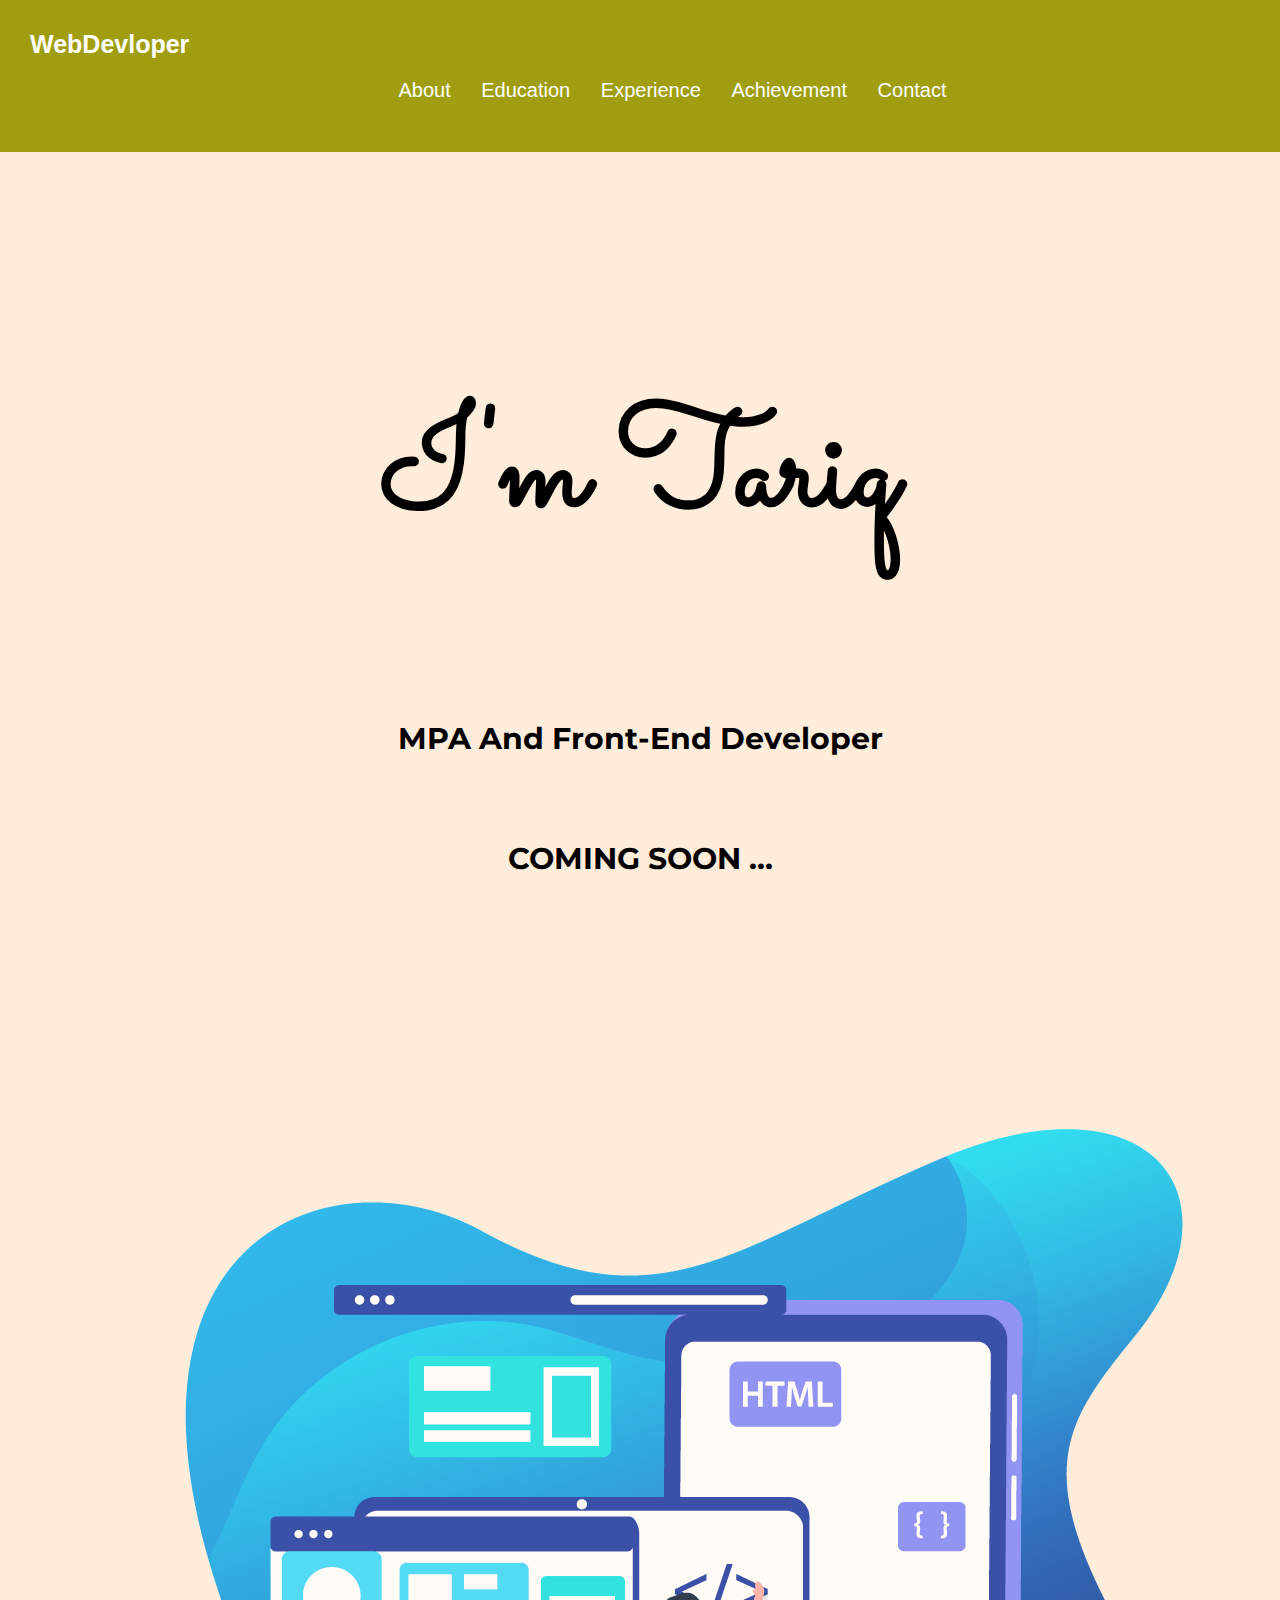
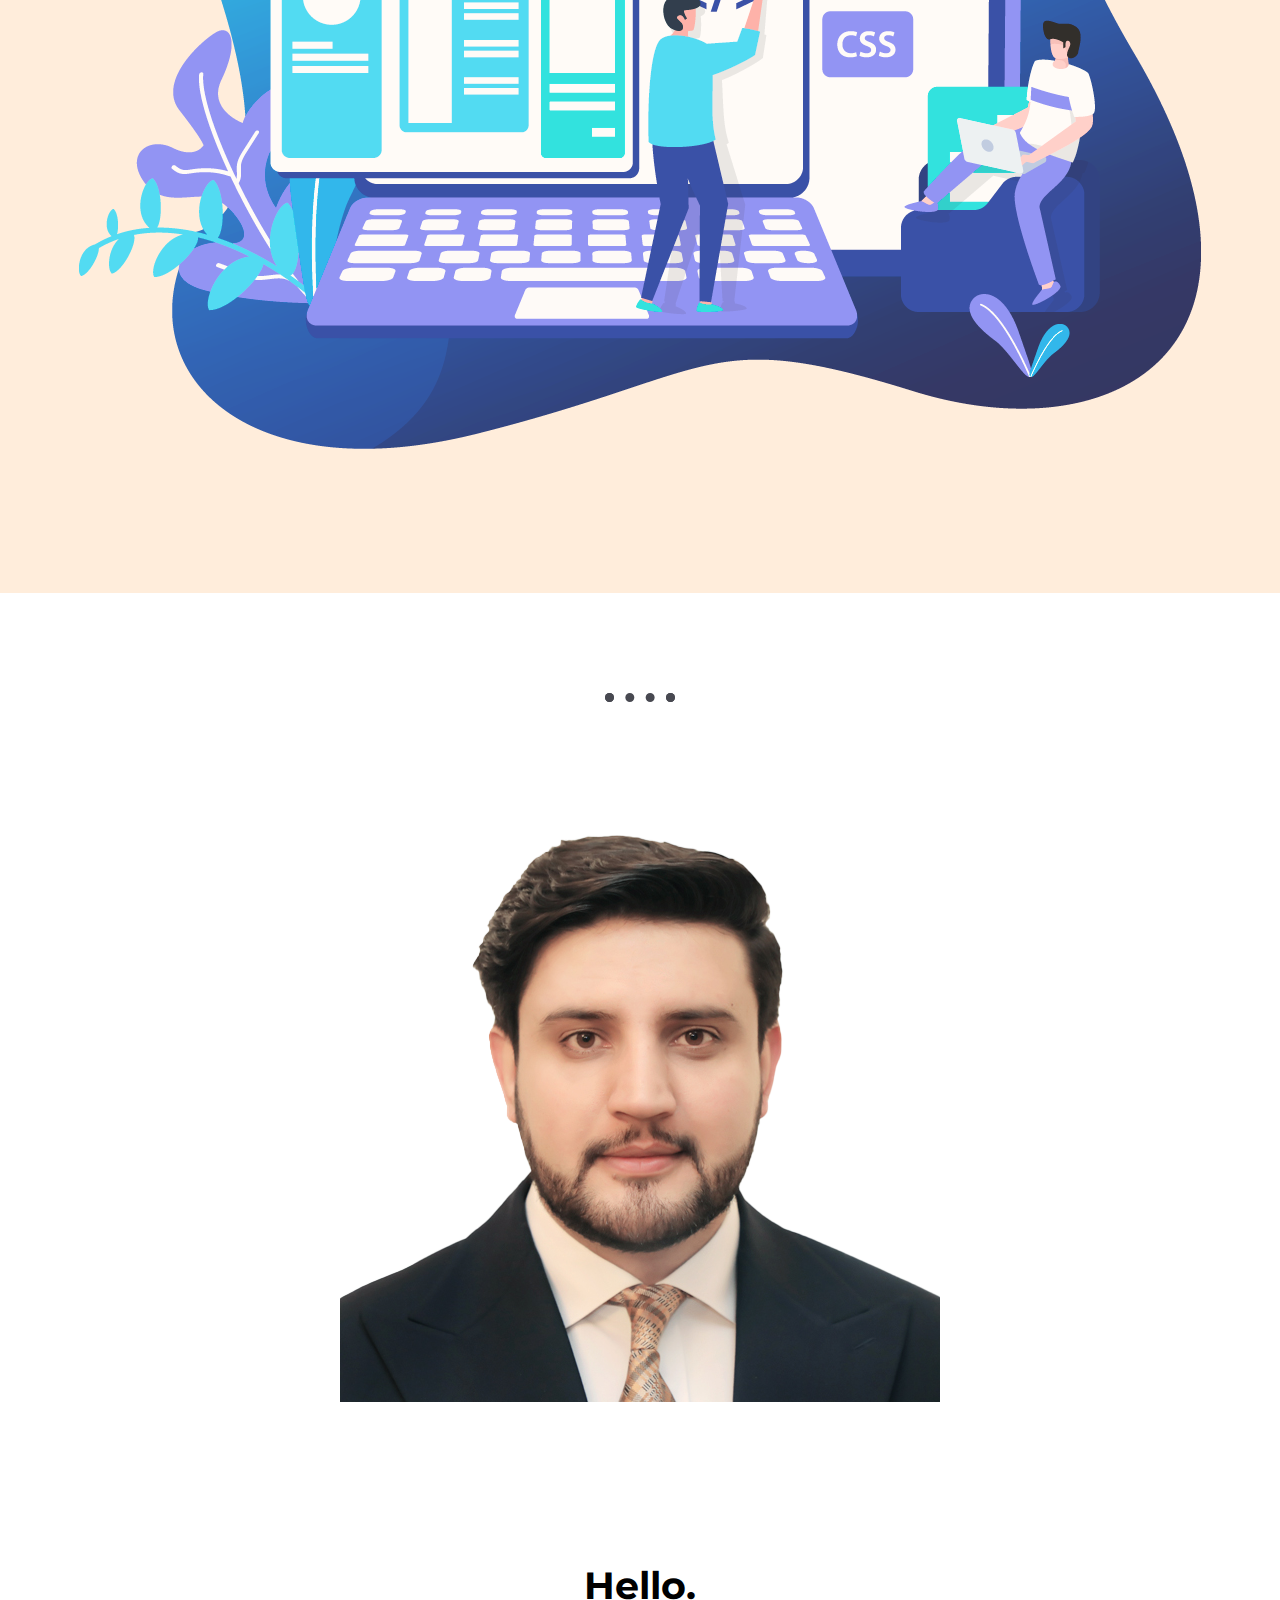
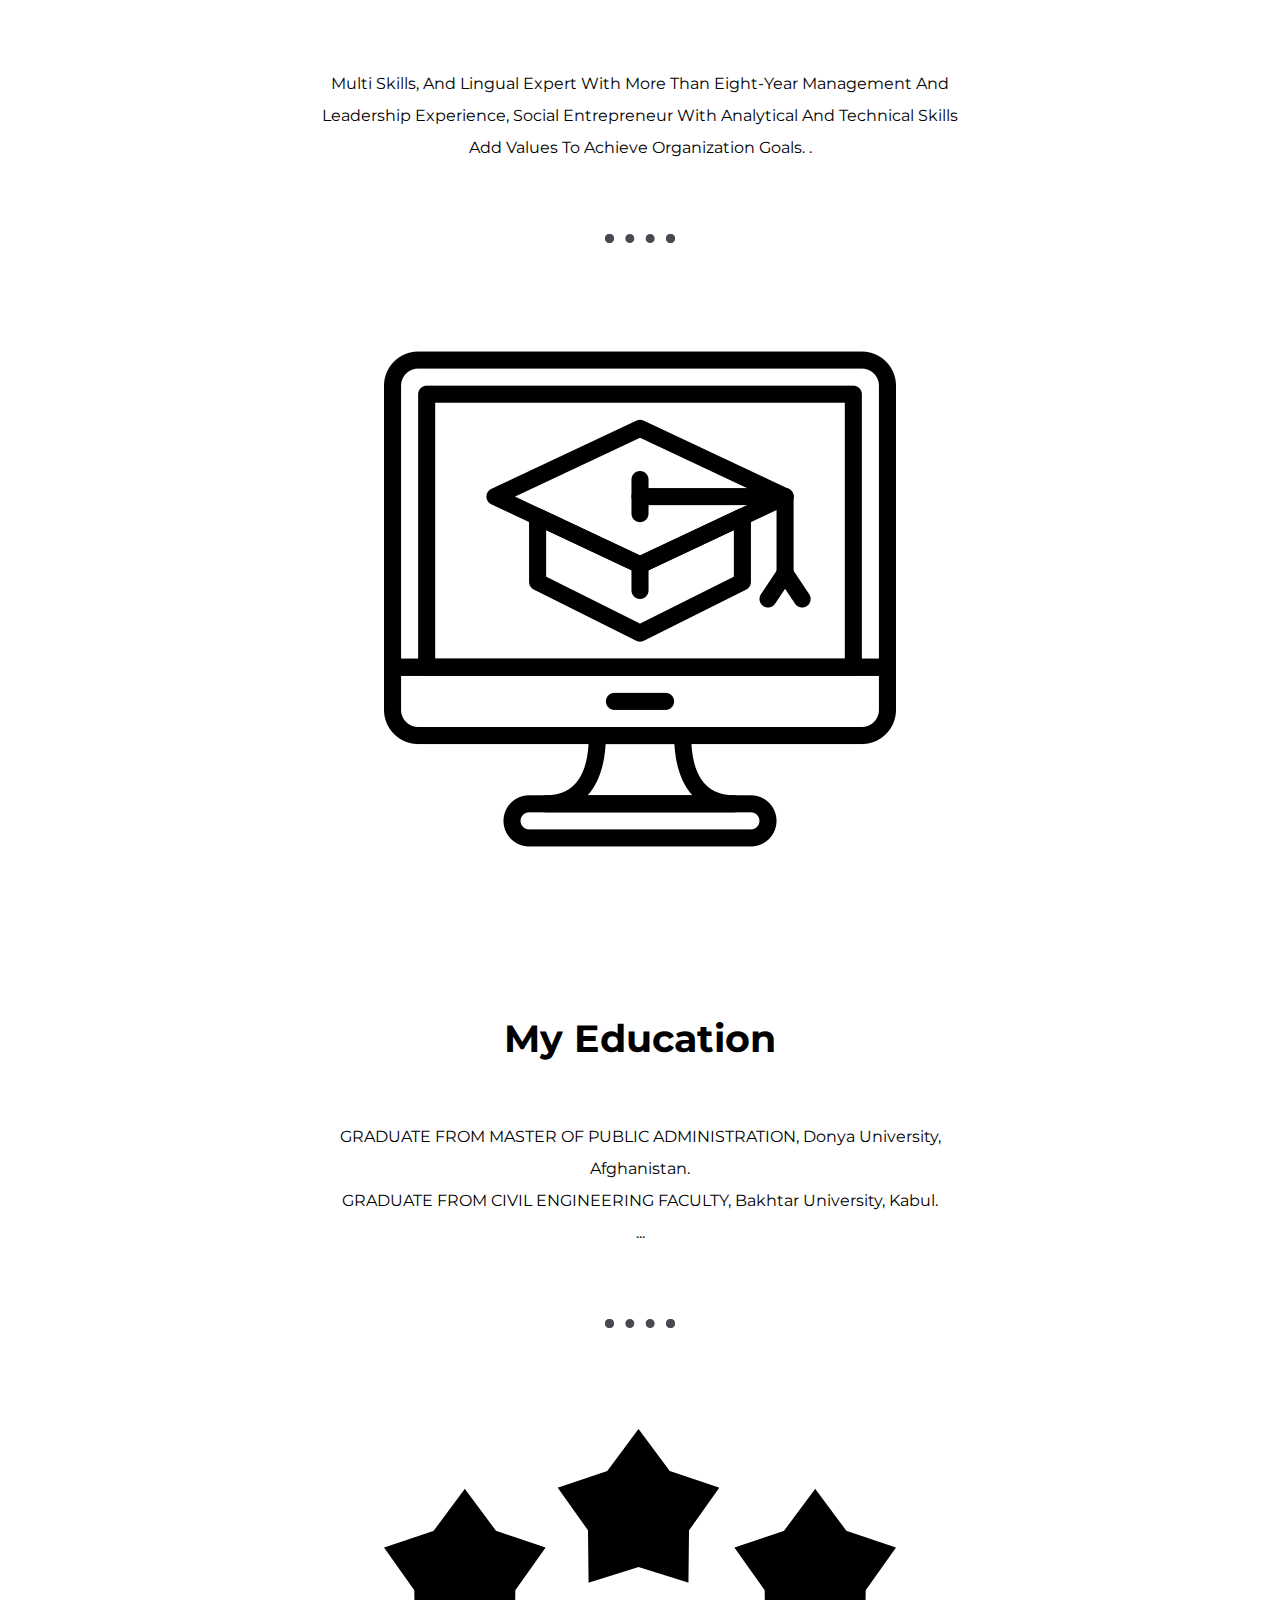
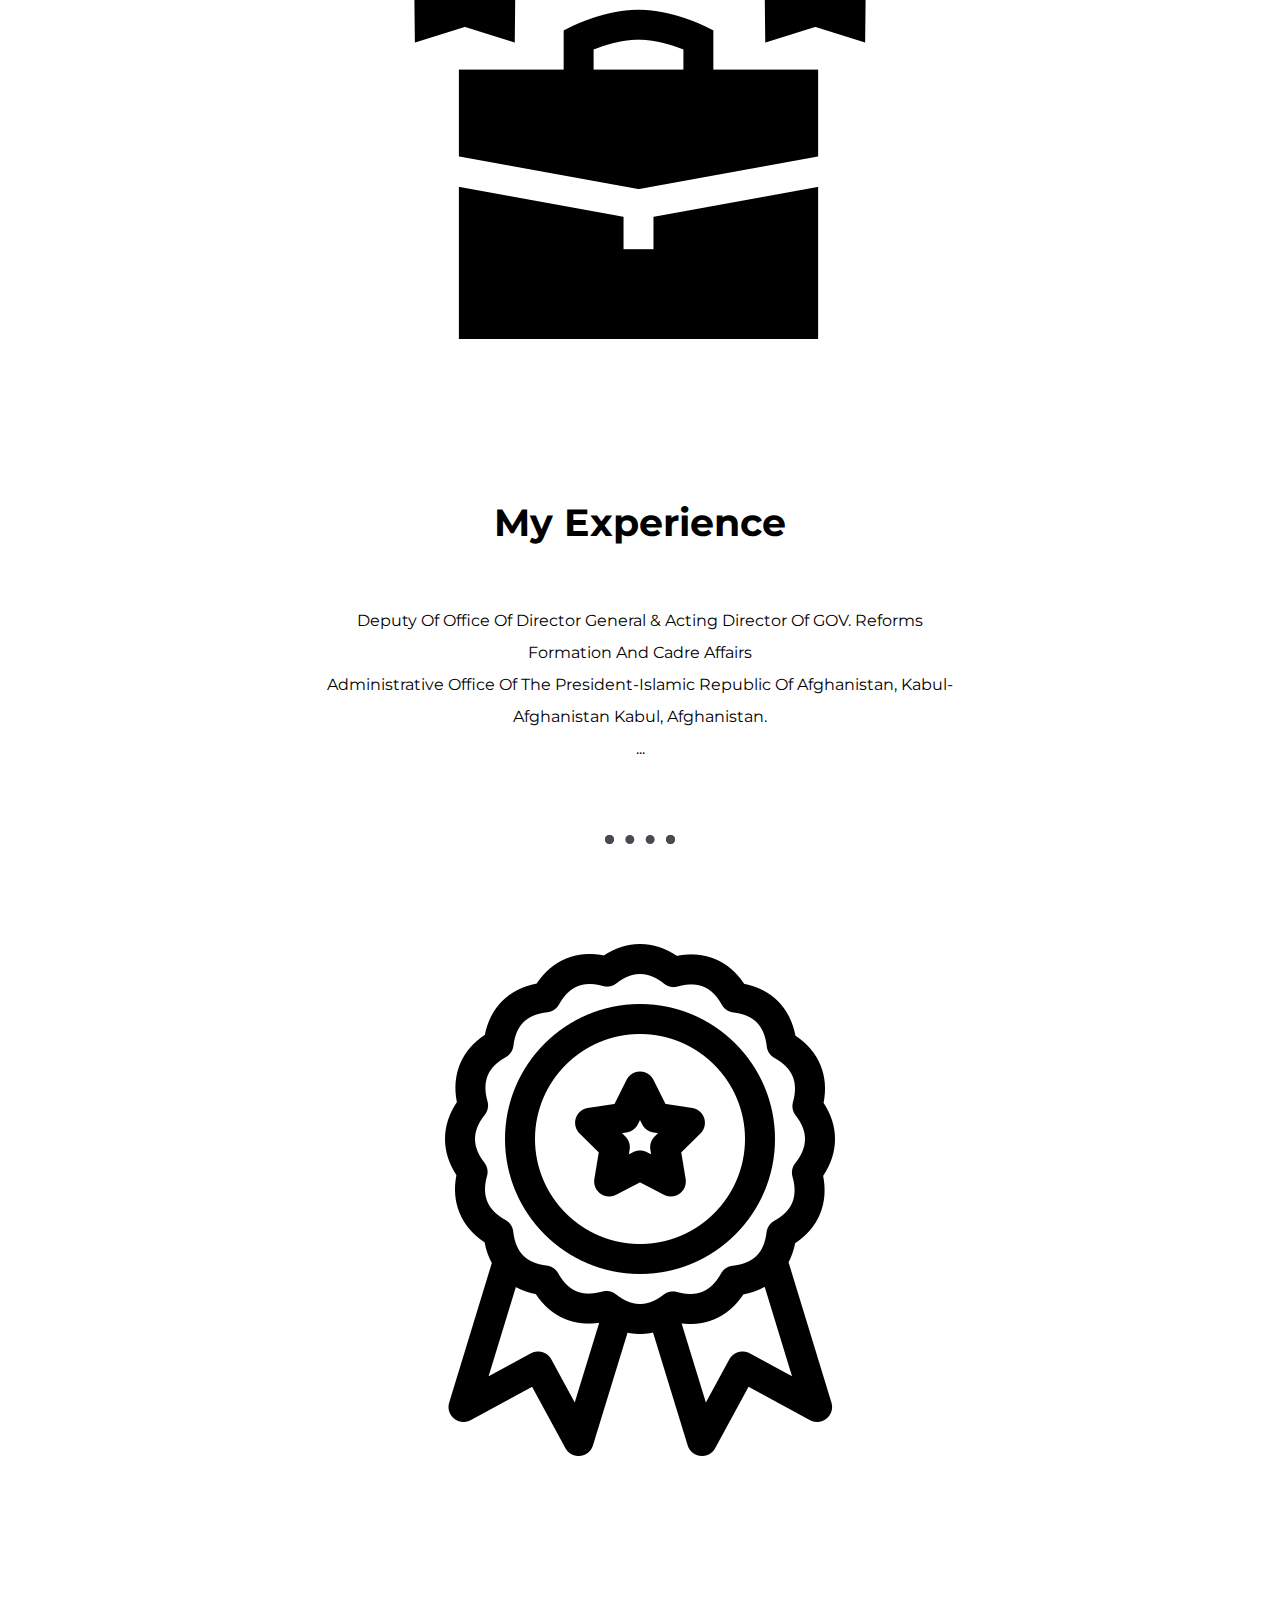
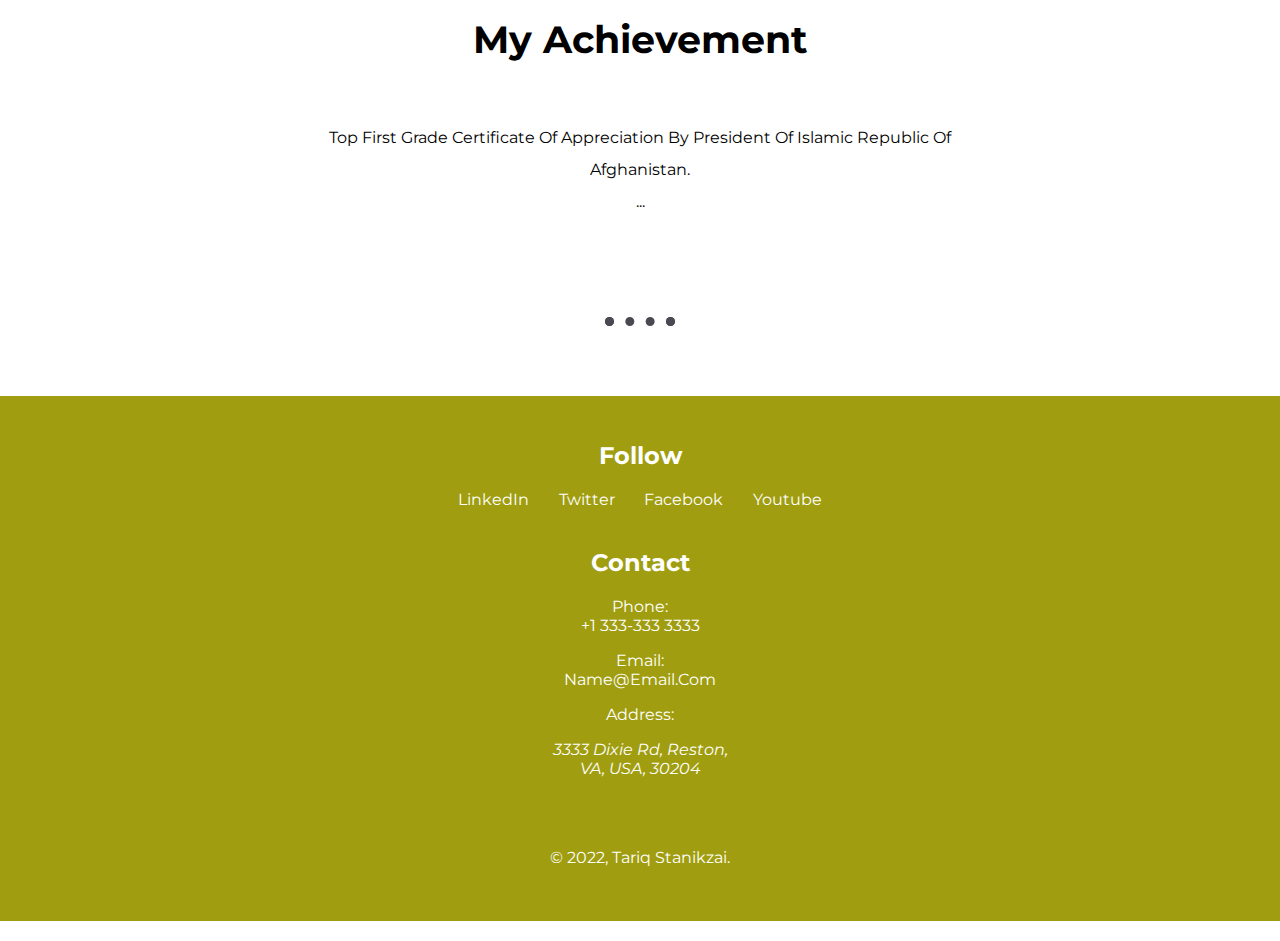
==== index.html @ 0a29bb56 "Add files via upload" ====
<!DOCTYPE html>
<html lang="en-us">
  <head>
    <meta charset="UTF-8" />
    <title>Tariq Stanikzai</title>

    <link rel="icon" href="./assets/images/favicon.ico" />
    <link rel="preconnect" href="https://fonts.googleapis.com" />
    <link rel="preconnect" href="https://fonts.gstatic.com" crossorigin />

    <link
      href="https://fonts.googleapis.com/css2?family=Merriweather&family=Montserrat&family=Sacramento&display=swap"
      rel="stylesheet"
    />
    <link rel="stylesheet" href="./assets/css/style.css" />
  </head>

  <body>
    <section class="section-header">
      <div class="header">
       <div><h1>Web<span class="Devlop">Devlop</span>er</h1></div> 
       <div> 
        <ul>
          <li>
            <a href="#about">About</a>
          </li>
          <li>
            <a href="#education">Education</a>
          </li>
          <li>
            <a href="#expereince">Experience</a>
          </li>
          <li>
            <a href="#achievment">Achievement</a>
          </li>
          <li>
            <a href="#contact">Contact </a>
          </li>
        </ul>
      </div> 
    </div>
    </section>

    <!-- ----------------------Section 1,h1.p1,i1----------------->

    <section class="section1">
      <div class="h1">
        <h1>I'm Tariq</h1>
      </div>
      <div class="p1">
        <h2>
          MPA and Front-End Developer <br />
          <br />
          COMING SOON ...
        </h2>
      </div>
      <div class="i1">
        <img src="./assets/images/tech1.png" alt="tech.png" />
      </div>
    </section>
    <hr />

    <!-- ----------------------Section about 2,h2.p2,i2----------------->

    <section class="section2" id="about">
      <div class="i2">
        <img src="./assets/images/me.png" alt="Tariq pic" />
      </div>
      <div class="h2">
        <h2>Hello.</h2>
      </div>
      <div class="p2"> 
        <p>
          Multi skills, and lingual expert with more than eight-year management
          and leadership experience, Social entrepreneur with analytical and
          technical skills add values to achieve organization goals. .
        </p>
      </div>
    </section>
    <hr />

    <!-- ----------------------Section 3,h3.p3,i3----------------->

    <section class="section3" id="education">
      <div class="i3">
        <img
          class=""
          src="./assets/images/Education.png"
          alt="Education Icon"
        />
      </div>
      <div class="h3">
        <h2>My Education</h2>
      </div>
      <div class="p3">
        <p>
          GRADUATE FROM MASTER OF PUBLIC ADMINISTRATION, Donya University,
          Afghanistan. <br />
          GRADUATE FROM CIVIL ENGINEERING FACULTY, Bakhtar University, Kabul.
          <br />
          ...
        </p>
      </div>
    </section>
    <hr />

    <!-- ----------------------Section 4,h4.p4,i4----------------->

    <section class="section4" id="expereince">
      <div class="i4">
        <img class="" src="./assets/images/Expereince.png" alt="work Icon" />
      </div>
      <div class="h4">
        <h2>My Experience</h2>
      </div>
      <div class="p4">
        <p>
          Deputy of Office of Director General & Acting Director of GOV. Reforms
          Formation and Cadre Affairs <br />
          Administrative Office of the President-Islamic Republic of
          Afghanistan, Kabul-Afghanistan Kabul, Afghanistan. <br />
          ...
        </p>
      </div>
    </section>
    <hr />

    <!-- ----------------------Section 5,h5.p5,i5----------------->

    <section class="section5" id="achievment">
      <div class="i5">
        <img class="" src="./assets/images/Achievment.png" alt="work Icon" />
      </div>
      <div class="h5">
        <h2>My Achievement</h2>
      </div>
      <div class="p5">
        <p>
          Top First Grade Certificate of Appreciation By President of Islamic
          Republic of Afghanistan. <br />
          ...
        </p>
      </div>
    </section>
    

    <!-- ----------------------Section 6,h6.p6,i6----------------->

    <section class="section6">
      <div class="h6">
        <div class="p6"></div>
      </div>
    </section>
    <hr />


    <!-- ----------------------Section Footer----------------->

    <section class="section-footer" id="contact">
      <div class="footer">
        <div><h2>Follow</h2></div>
        <a class="footer-link" href="https://www.linkedin.com/">LinkedIn</a>
        <a class="footer-link" href="https://twitter.com/">Twitter</a>
        <a class="footer-link" href="https://www.facebook.com/">Facebook</a>
        <a class="footer-link" href="https://youtube.com/">Youtube</a>
        <br> <br>
        <div><h2>Contact</h2></div>
        <p>Phone: <br> +1 333-333 3333</p>
        <p>Email: <br> name@email.com <a href="mailo:name@email.com"></a></p>
      
        <p>Address: <address>3333 Dixie Rd, Reston, <br> VA, USA, 30204</address></p>
        <br />
        <br />
        <p>&copy; 2022, Tariq Stanikzai.</p>
      </div>
    </section>
  </body>
</html>
---- assets/css/style.css ----
html, body {
    width: 100%;
}

/*-- ----------------------Body Style-----------------*/

html, body {
    background-color: rgb(255, 255, 255);
    margin: 0;
    text-align: center;
    text-transform: capitalize;
    width: 100%;

}



/*-- ----------------------All Heading Style-----------------*/

.section1 {
    background-color: #FFEDDB;
    height: 100%;
}



/*-- ----------------------All Heading Style-----------------*/

.h2, .h3, .h4, .h5, .h6 .footer {
    font-family: 'Montserrat', sans-serif;
    font-variant-ligatures: additional-ligatures;
    text-align: center;
    font-size: 25px;
    width: 50%;
    margin: 0 auto 0 auto;
    padding-top: 2%;
    text-size-adjust: 20; 
}


/*-- ----------------------All P Style-----------------*/

.p1, .p2, .p3, .p4, .p5, .p6 {
    line-height: 2;
    font-family: 'Montserrat', sans-serif; 
    font-size: 20px;
    width: 50%;
    margin: 0 auto 0 auto;
    padding-top: 1%;
    text-size-adjust: 20;
}


/*-- ----------------------All images Style-----------------*/

.i2, .i3, .i4, .i5, .i6 {
    margin: 100px auto 100px auto;
    
    size: 100px 100px;
    display: block;
    width: auto;
    
}

/*-- ----------------------All line Style-----------------*/

hr {
    border: dotted #484951 9px;
    border-bottom: none;
    width: 4%;
    margin: 70px auto;
}



/*-- ----------------------Section 1,h1.p1,i1 Style-----------------*/


.h1 {
    
    font-family: 'Sacramento', cursive;
    font-size: 70px;
    width: 100%;
    margin: 0 auto 0 auto;
    padding-top: 10%;
}

.i1 {
    margin: 100px auto 100px auto;
    opacity: 0.8;
    display: block;
    width: auto;
}

.i1 > img {
    max-width: 100%;
}





/*-- ----------------------Section header Style-----------------*/

    


.header {
    
    padding: 30px;
    font-family: 'Trebuchet MS', 'Lucida Sans Unicode', 'Lucida Grande', 'Lucida Sans', Arial, sans-serif;
    background-color: #a09e10;
    color: #ffffff;
}
.header h1 {
    
    font-size: 25px; text-align: left;
    margin: 0%;
}
 

.header div {
   
    font-family: 'Gill Sans', 'Gill Sans MT', Calibri, 'Trebuchet MS', sans-serif;
    font-size: 20px;
    background-color: #a09e10;
    
}


.header div ul li {
    display: inline-block; size-adjust: auto;
    margin-left: 25px;
}

a {
    color: #ffffff;
    text-decoration: none;
}

p {
    font-size: 16px;
}


/*-- ----------------------Button Style-----------------*/

.btn {
    -webkit-border-radius: 28;
    -moz-border-radius: 28;
    border-radius: 28px;
    -webkit-box-shadow: 0px 1px 3px #a384a3;
    -moz-box-shadow: 0px 1px 3px #a384a3;
    box-shadow: 0px 1px 3px #a384a3;
    font-family: 'Montserrat', sans-serif;
    color: #ffffff;
    font-size: 20px;
    background: #a8a848;
    padding: 3px 18px 8px 20px;
    text-decoration: none;
  }
  
  .btn:hover {
    background: #3cb0fd;
    text-decoration: none;
  }


  
/*-- ----------------------Section Footer-----------------*/

.footer {
    margin: 10px 0px 20px 0px;
    background-color: #a09e10;
    color: #ffffff;
    padding: 2% 0% 3% 0%;  
    
    font-family: 'Montserrat', sans-serif; 
    
   
}

.footer-link {
    margin: 100% auto;
    padding: 1%;
}
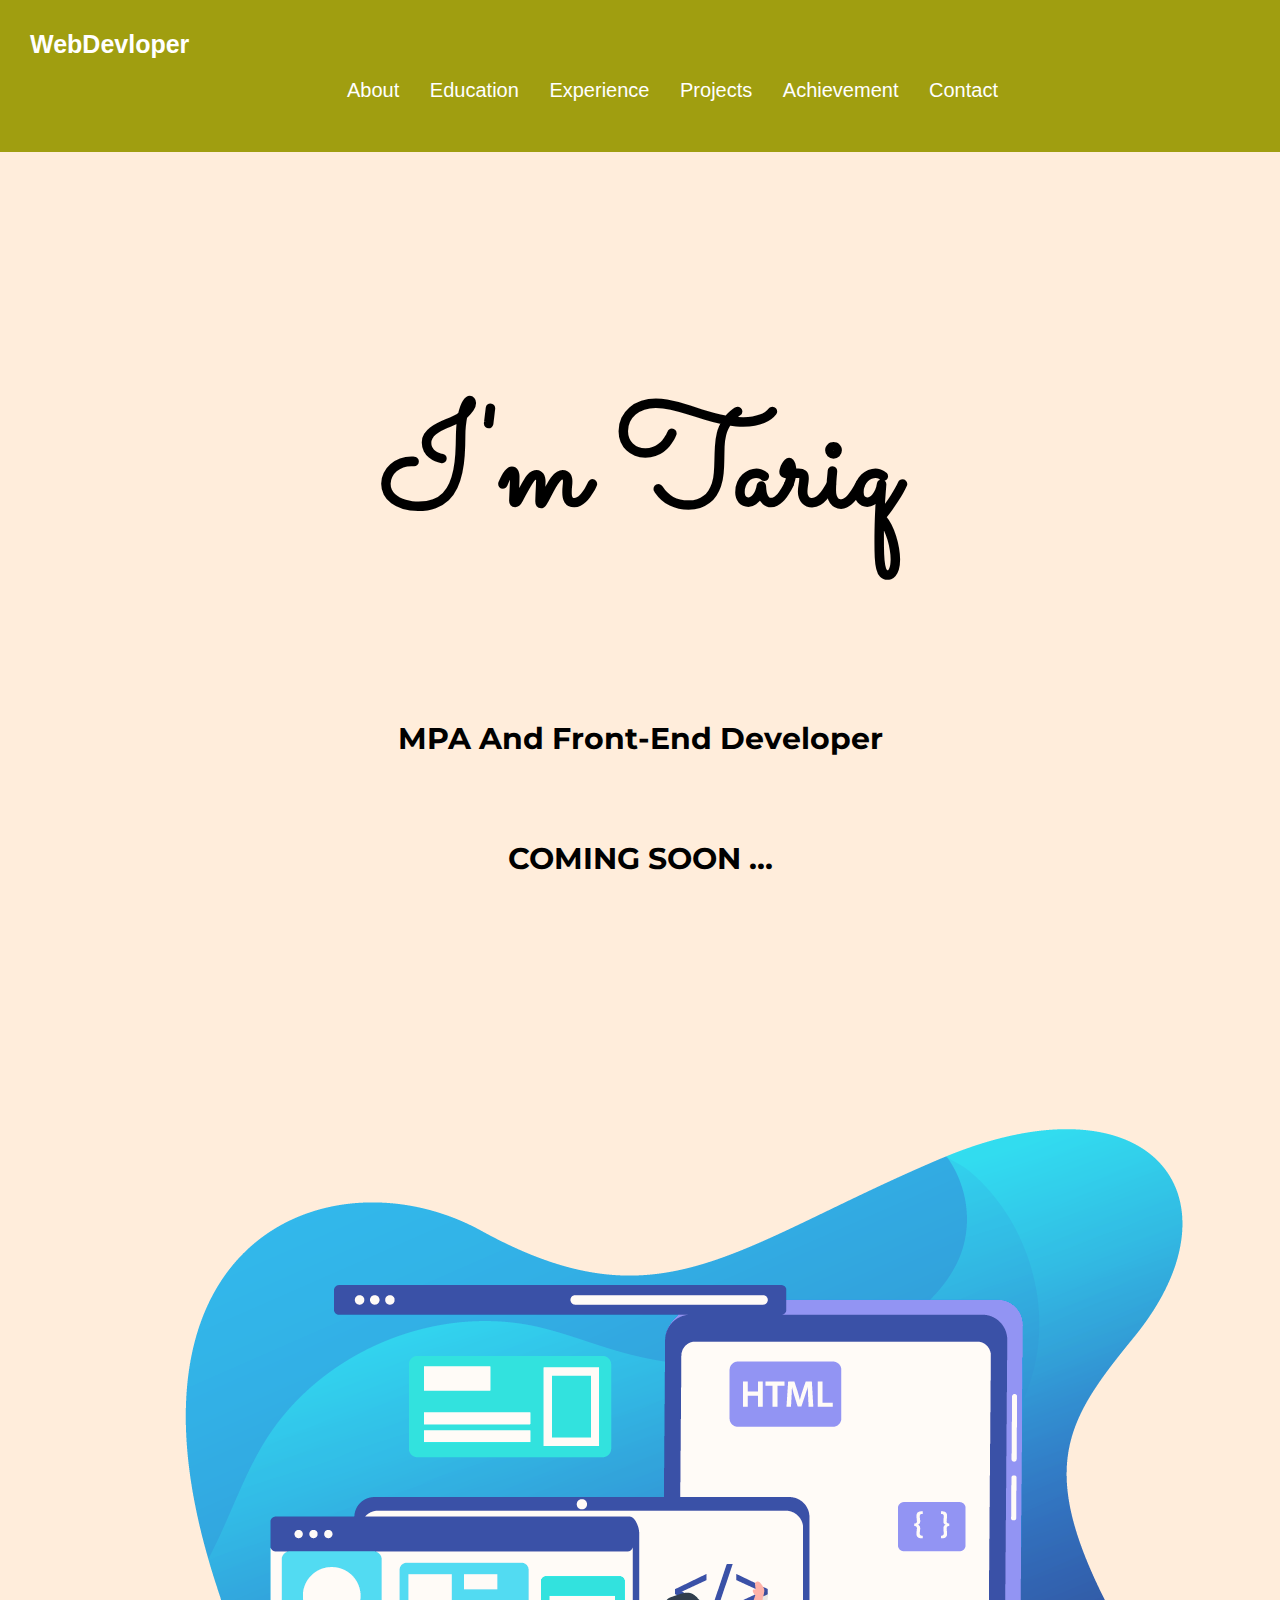
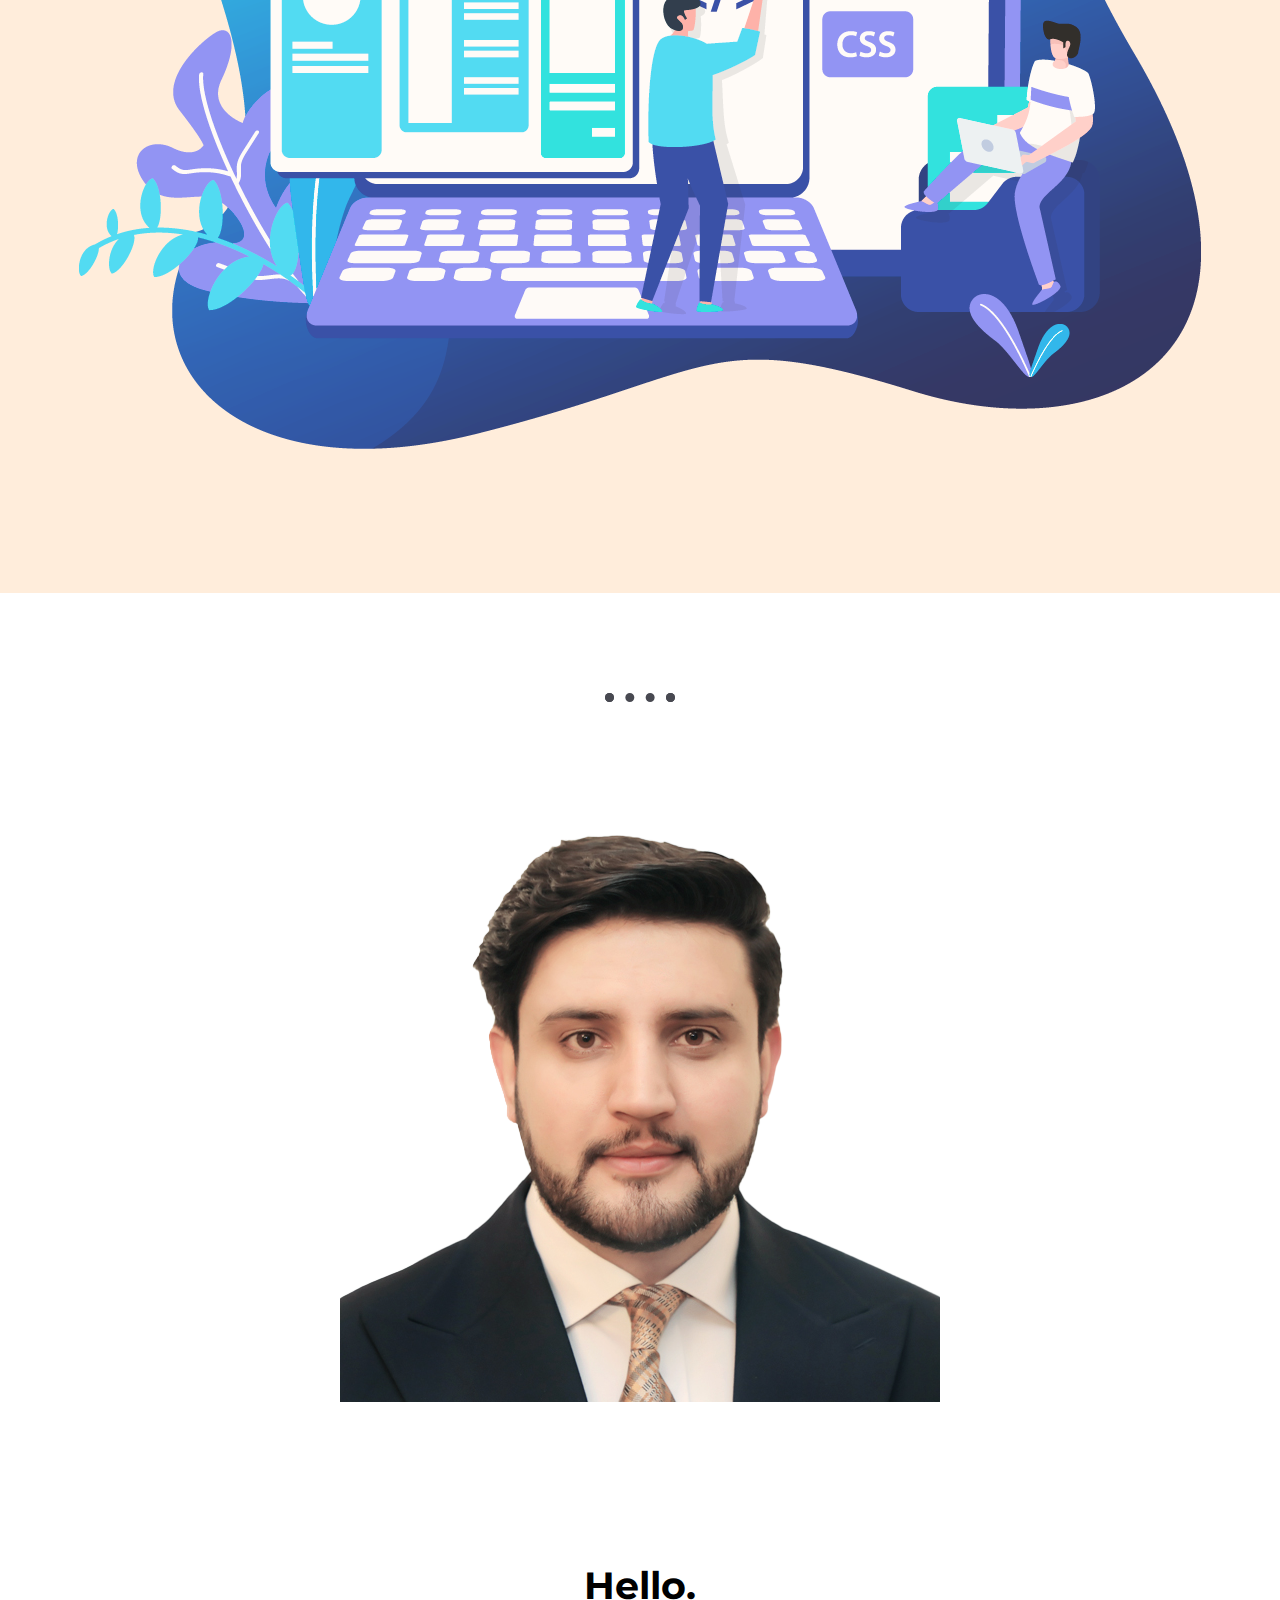
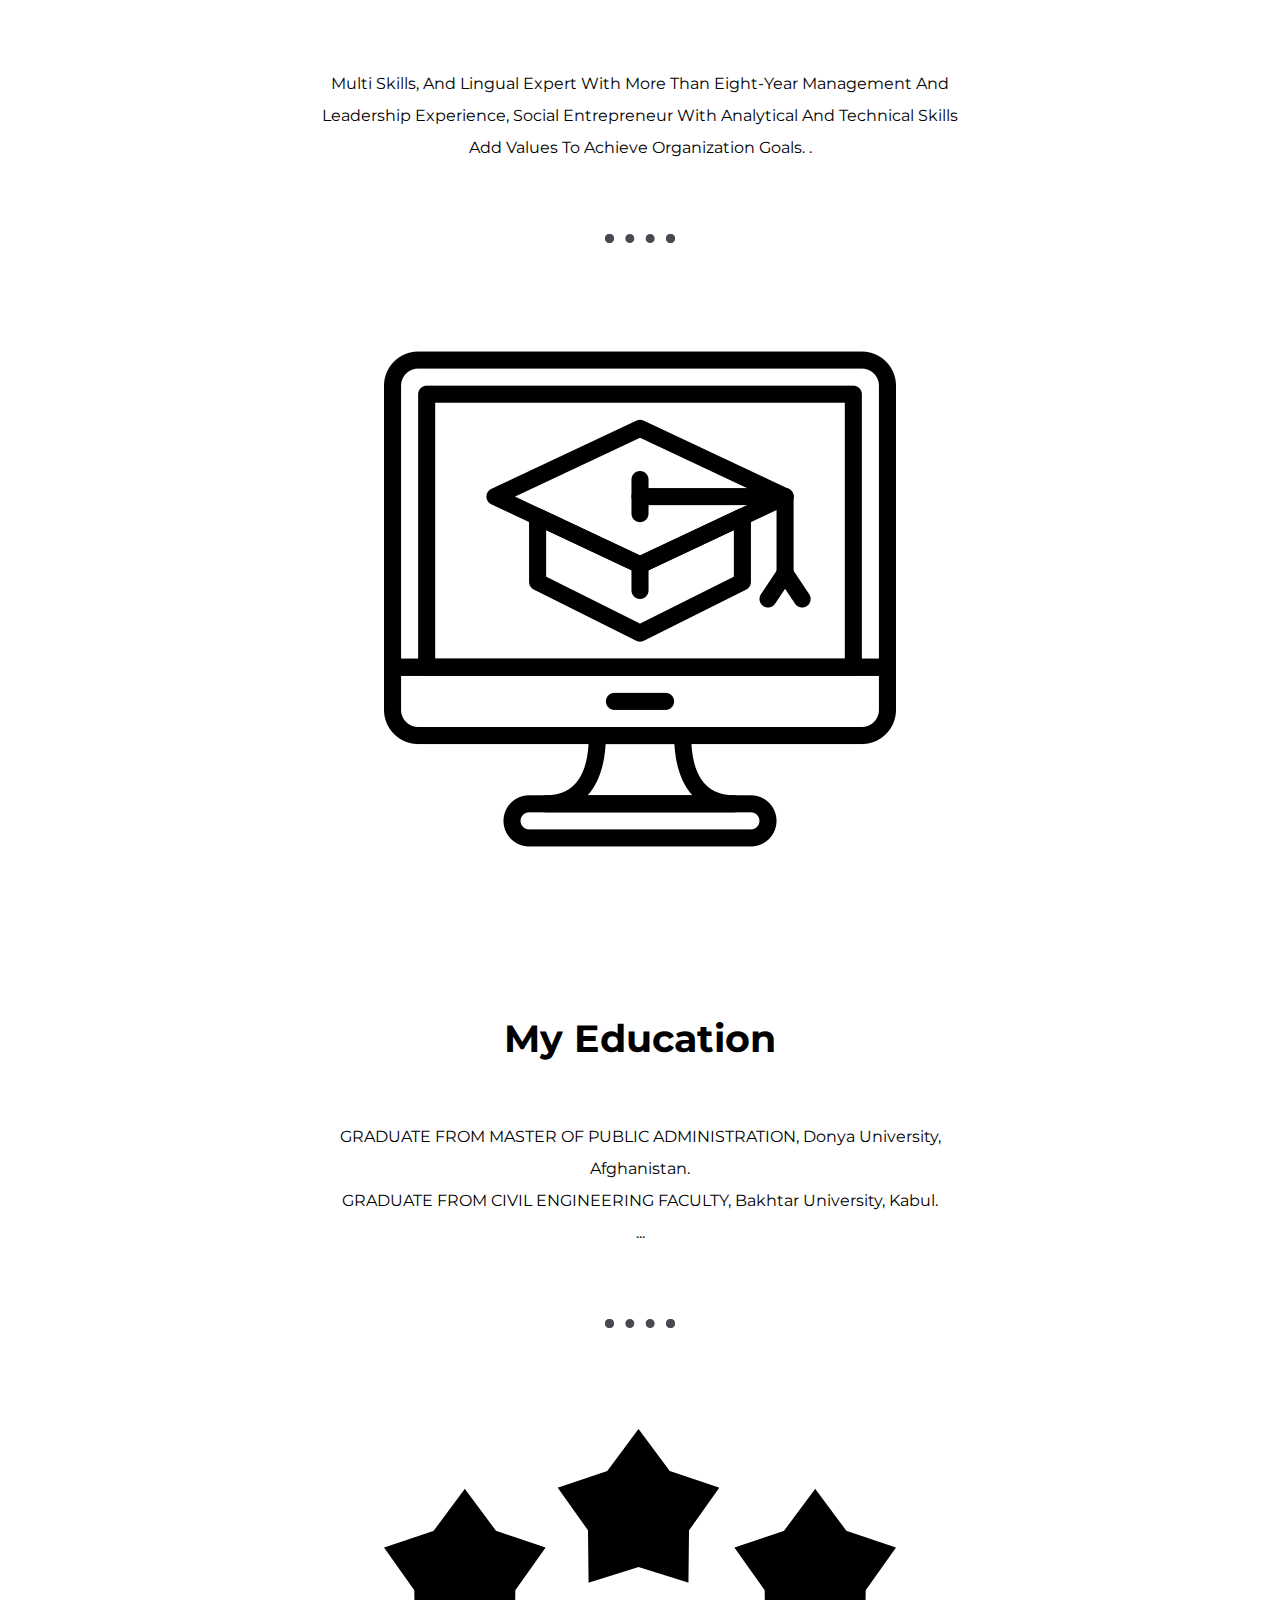
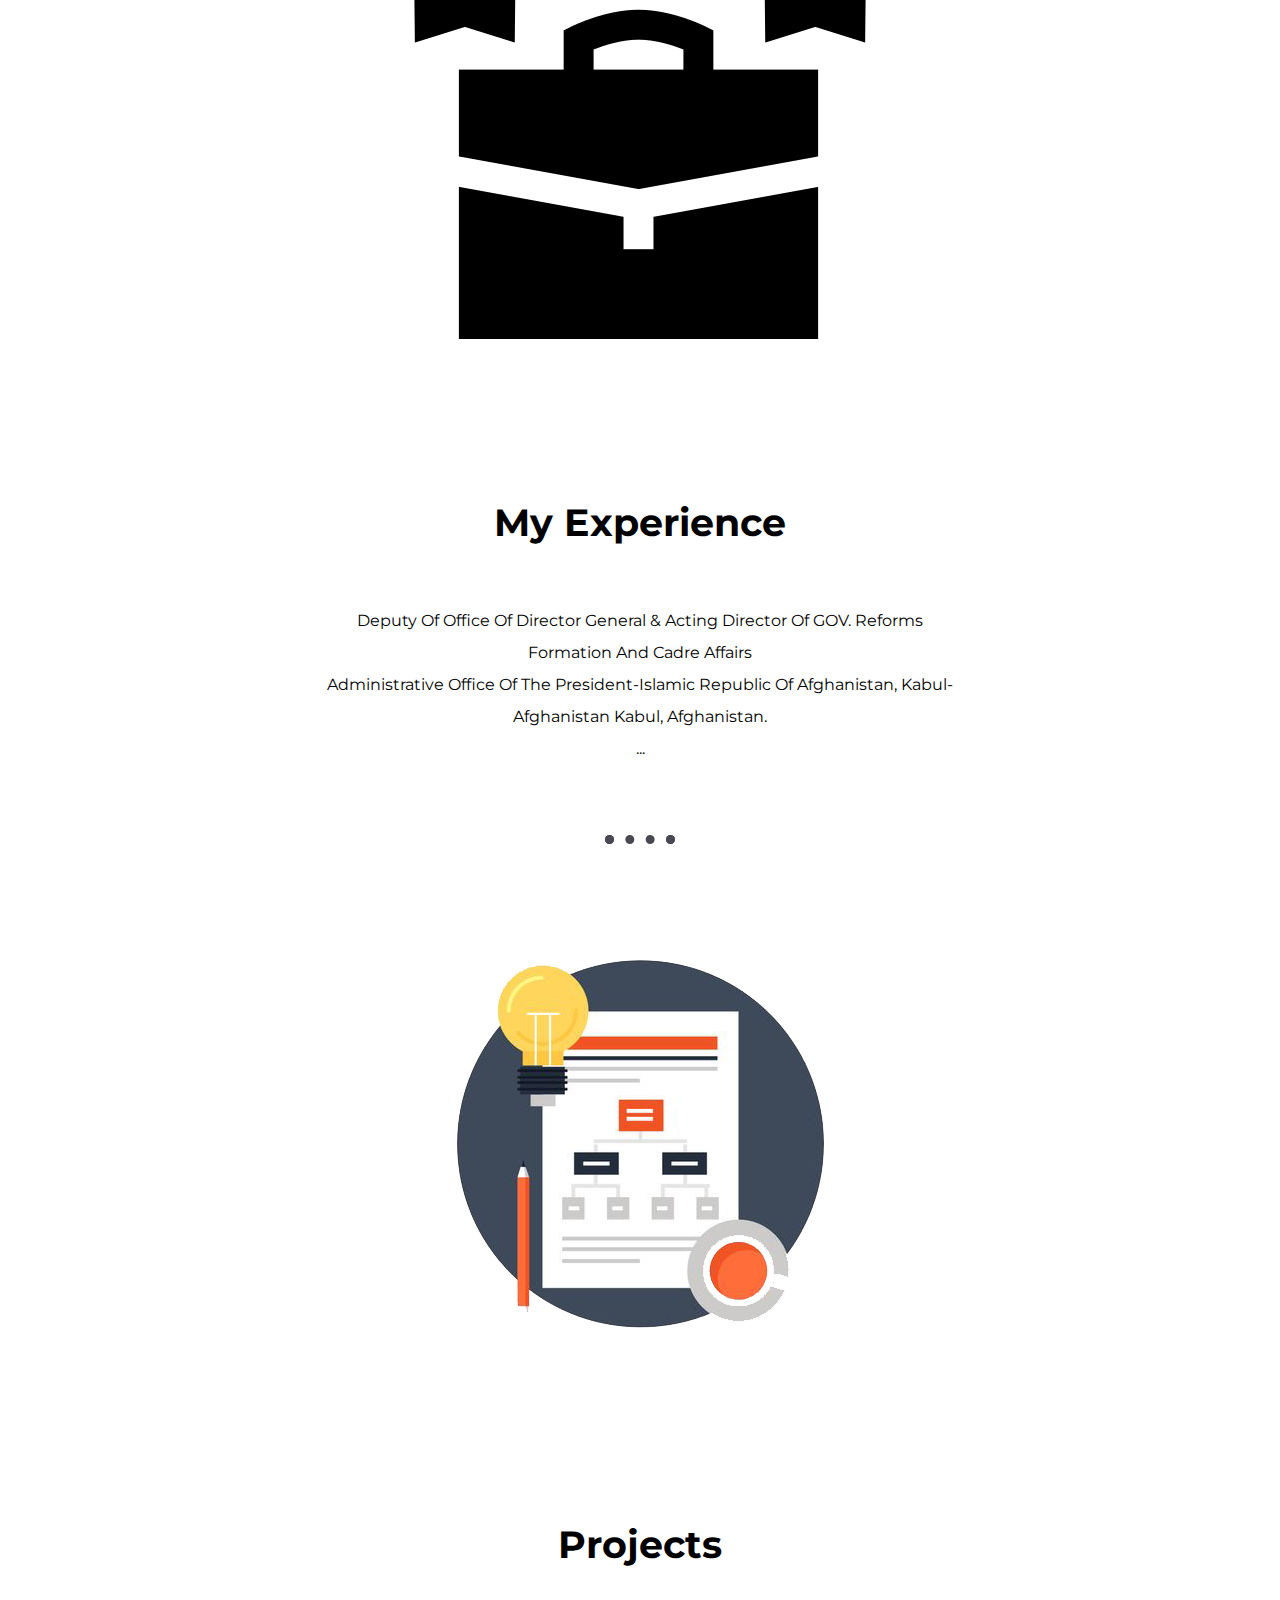
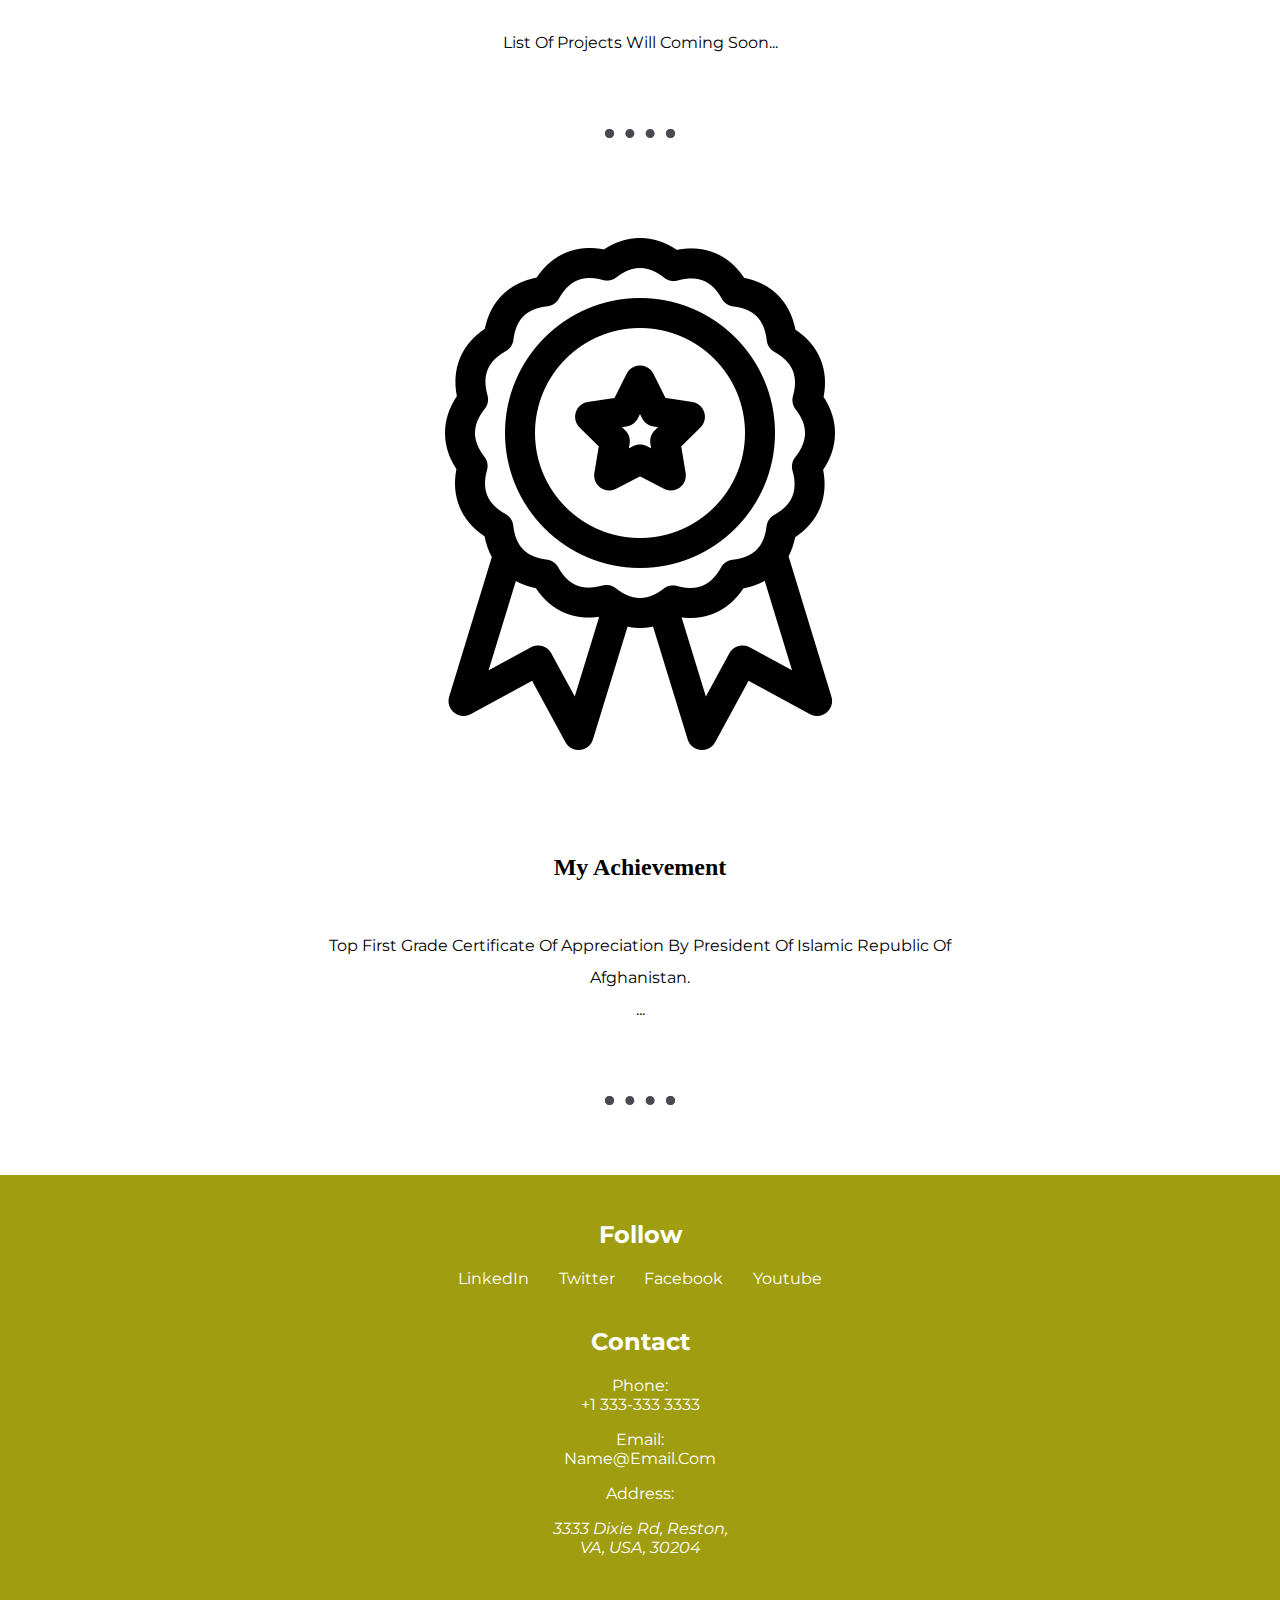
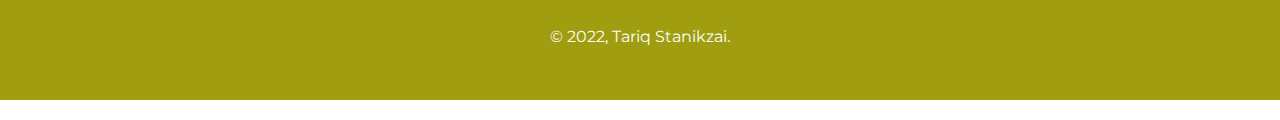
==== commit cf1eaec8: "Add files via upload" ====
--- a/index.html
+++ b/index.html
@@ -29,6 +29,9 @@
           </li>
           <li>
             <a href="#expereince">Experience</a>
+          </li>
+          <li>
+            <a href="#projects">Projects</a>
           </li>
           <li>
             <a href="#achievment">Achievement</a>
@@ -126,15 +129,33 @@
     <hr />
 
     <!-- ----------------------Section 5,h5.p5,i5----------------->
+    <section class="section5" id="Projects">
+      <div class="i5">
+        <img class="" src="./assets/images/Projects.png" alt="Project Icon" />
+      </div>
+      <div class="h5">
+        <h2>Projects</h2>
+      </div>
+      <div class="p5">
+        <p>
+          List of Projects will coming soon... <br />
+        
+        </p>
+      </div>
+    </section>
+    <hr />
+    
 
-    <section class="section5" id="achievment">
-      <div class="i5">
+    <!-- ----------------------Section 6,h6.p6,i6----------------->
+    
+    <section class="section6" id="achievment">
+      <div class="i6">
         <img class="" src="./assets/images/Achievment.png" alt="work Icon" />
       </div>
-      <div class="h5">
+      <div class="h6">
         <h2>My Achievement</h2>
       </div>
-      <div class="p5">
+      <div class="p6">
         <p>
           Top First Grade Certificate of Appreciation By President of Islamic
           Republic of Afghanistan. <br />
@@ -142,21 +163,13 @@
         </p>
       </div>
     </section>
-    
+    <hr />
 
-    <!-- ----------------------Section 6,h6.p6,i6----------------->
-
-    <section class="section6">
-      <div class="h6">
-        <div class="p6"></div>
-      </div>
-    </section>
-    <hr />
 
 
     <!-- ----------------------Section Footer----------------->
 
-    <section class="section-footer" id="contact">
+    <section class ="section-footer" id="contact">
       <div class="footer">
         <div><h2>Follow</h2></div>
         <a class="footer-link" href="https://www.linkedin.com/">LinkedIn</a>
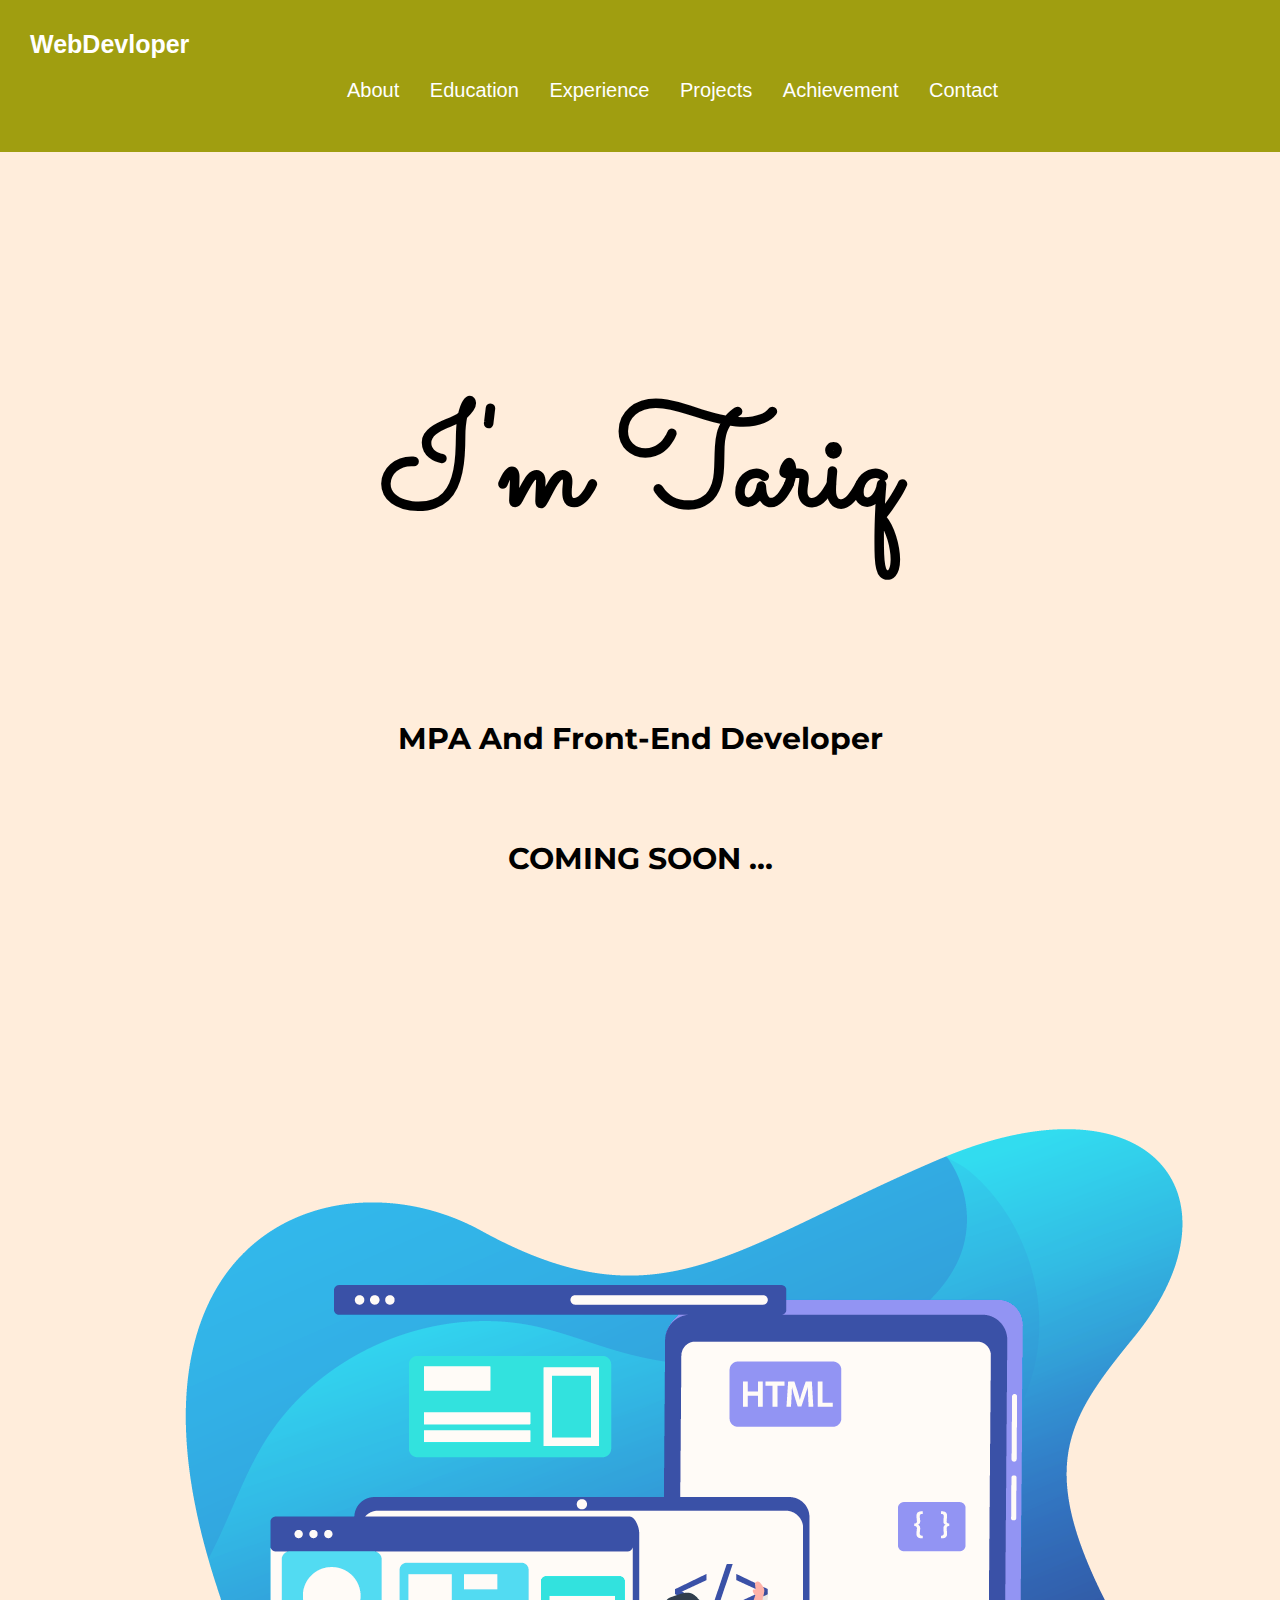
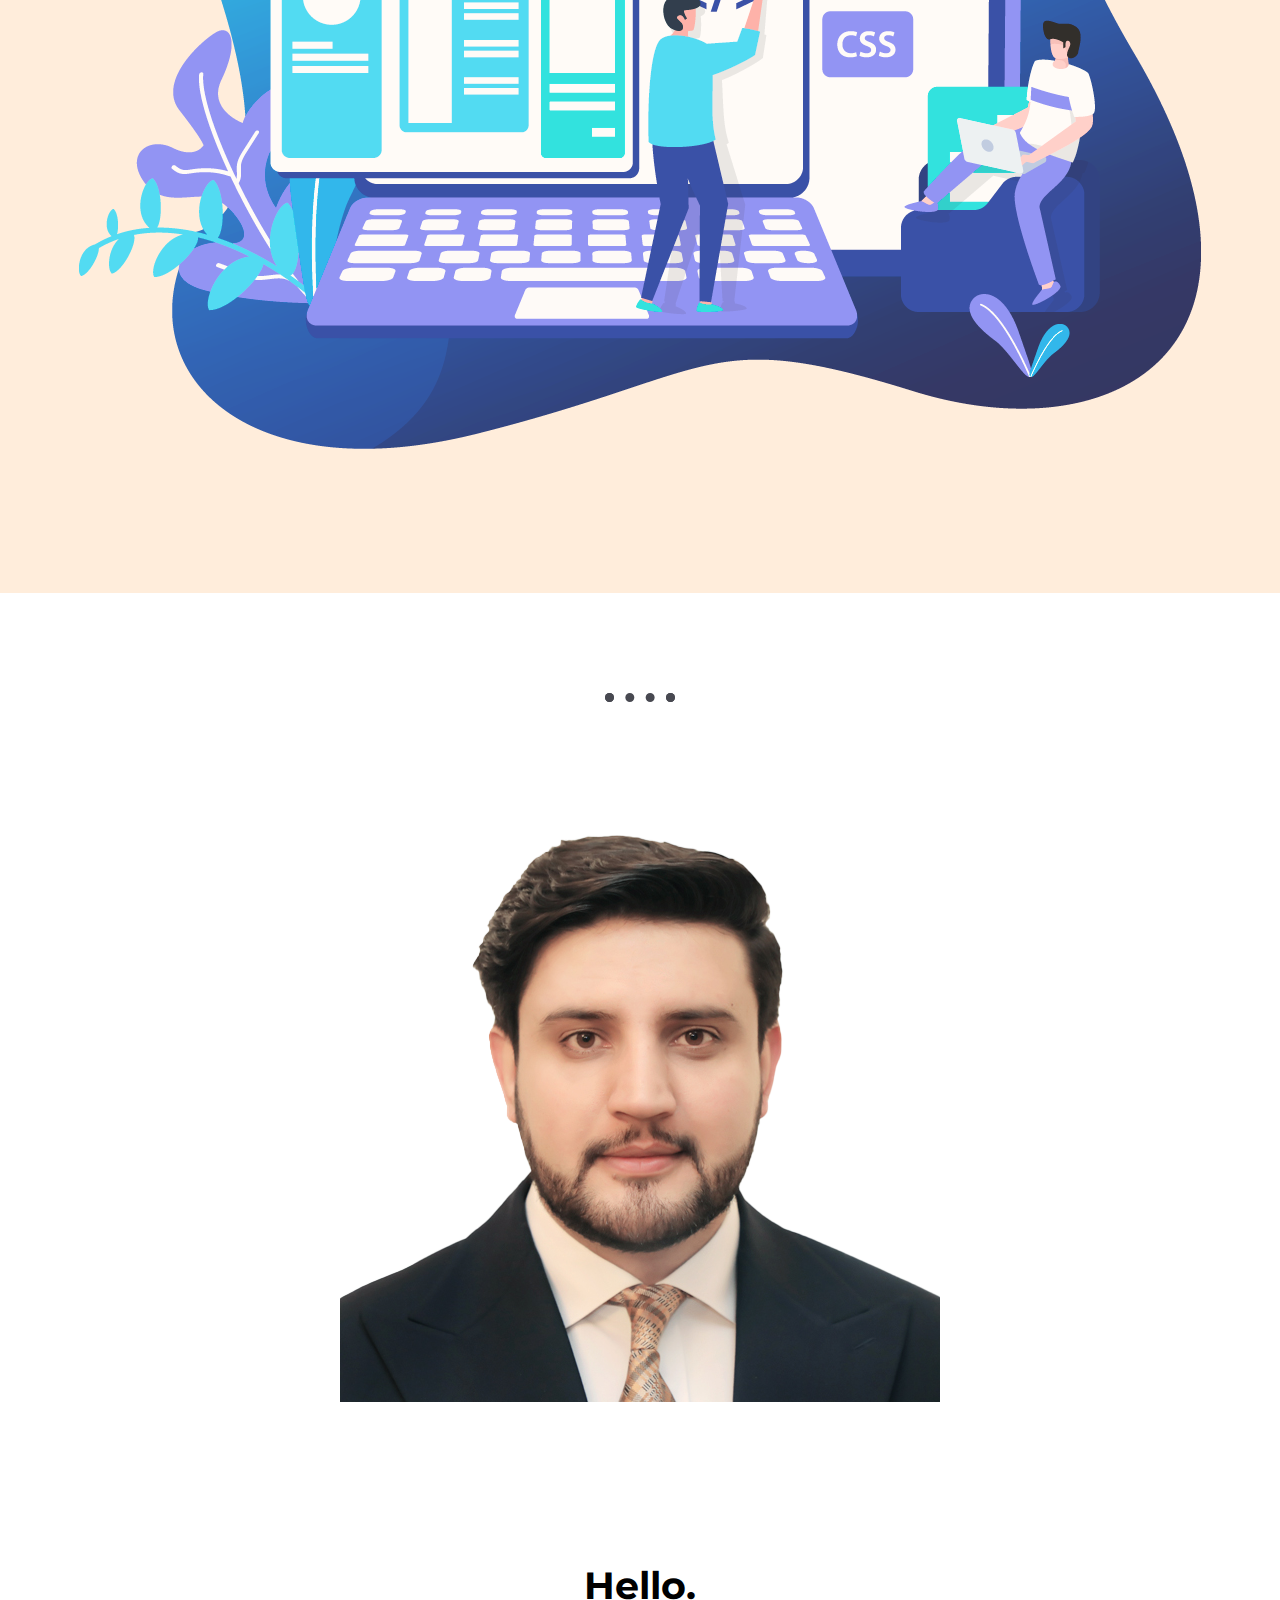
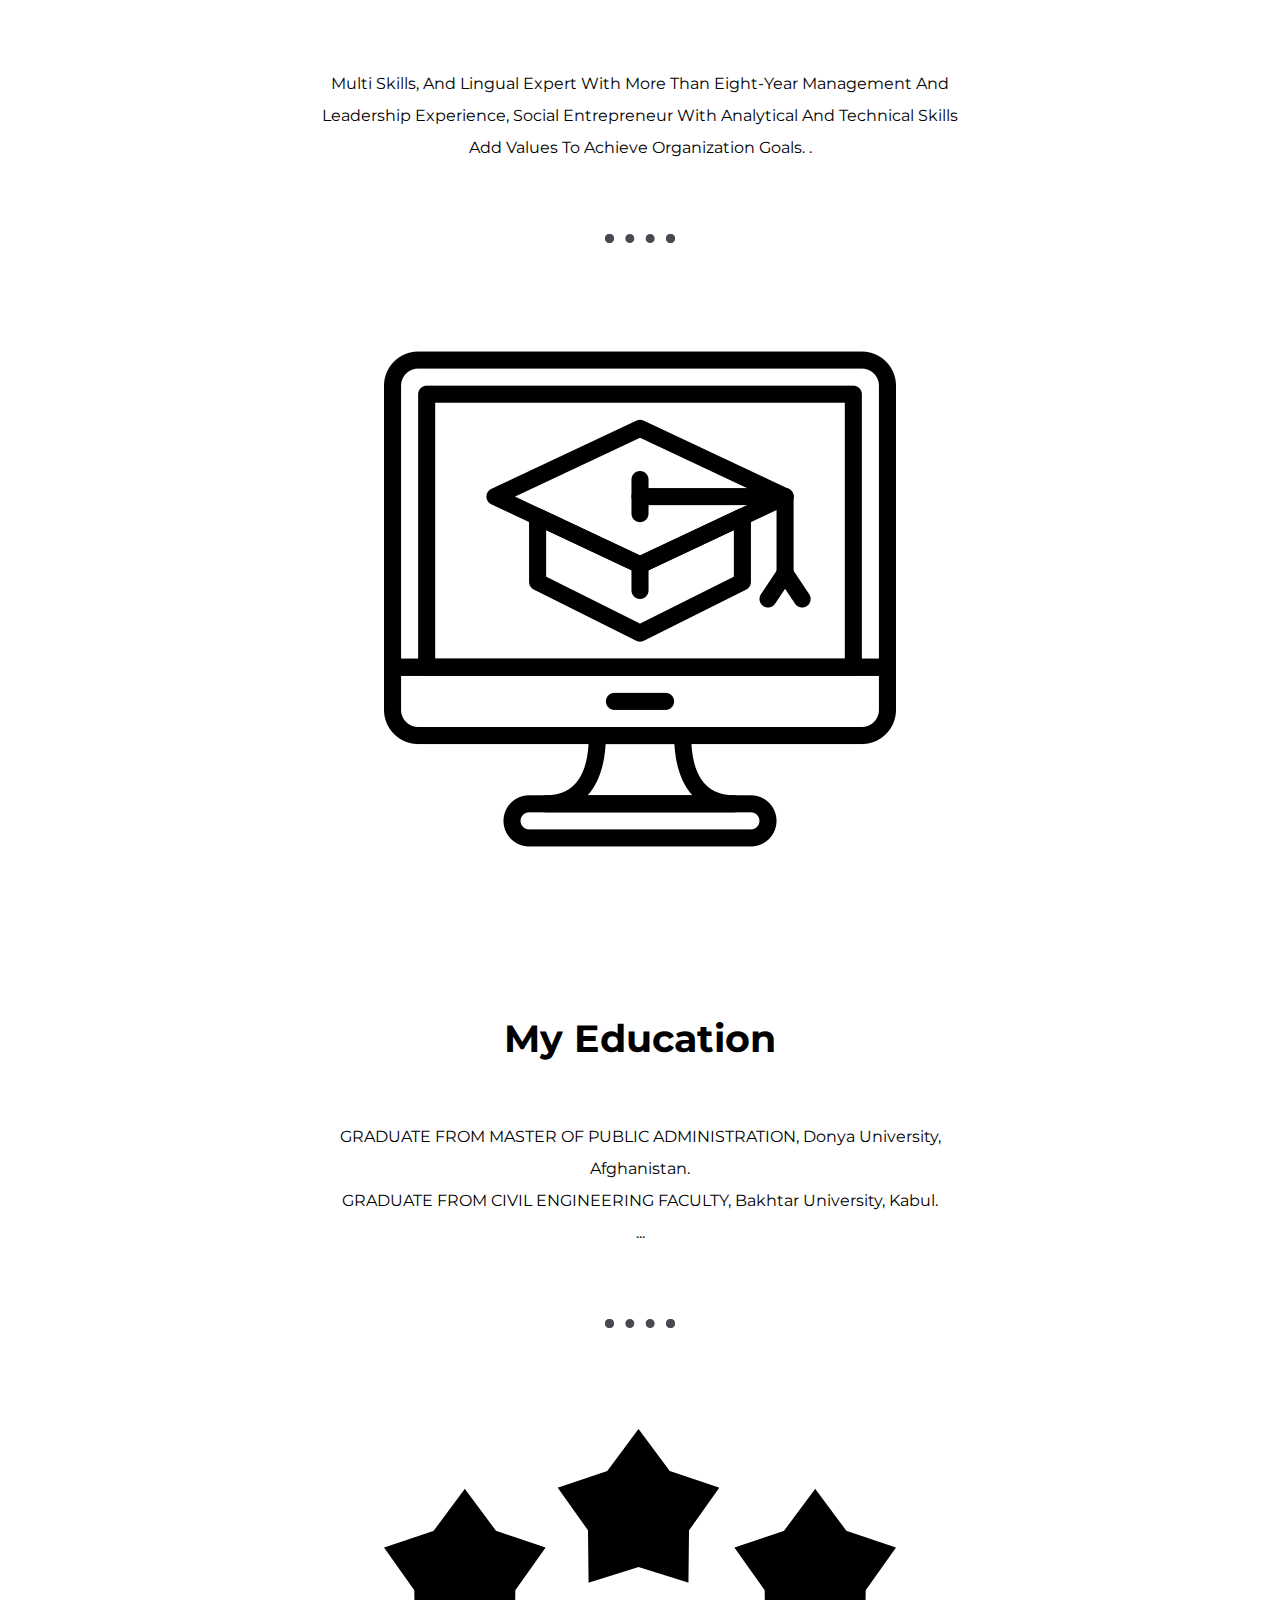
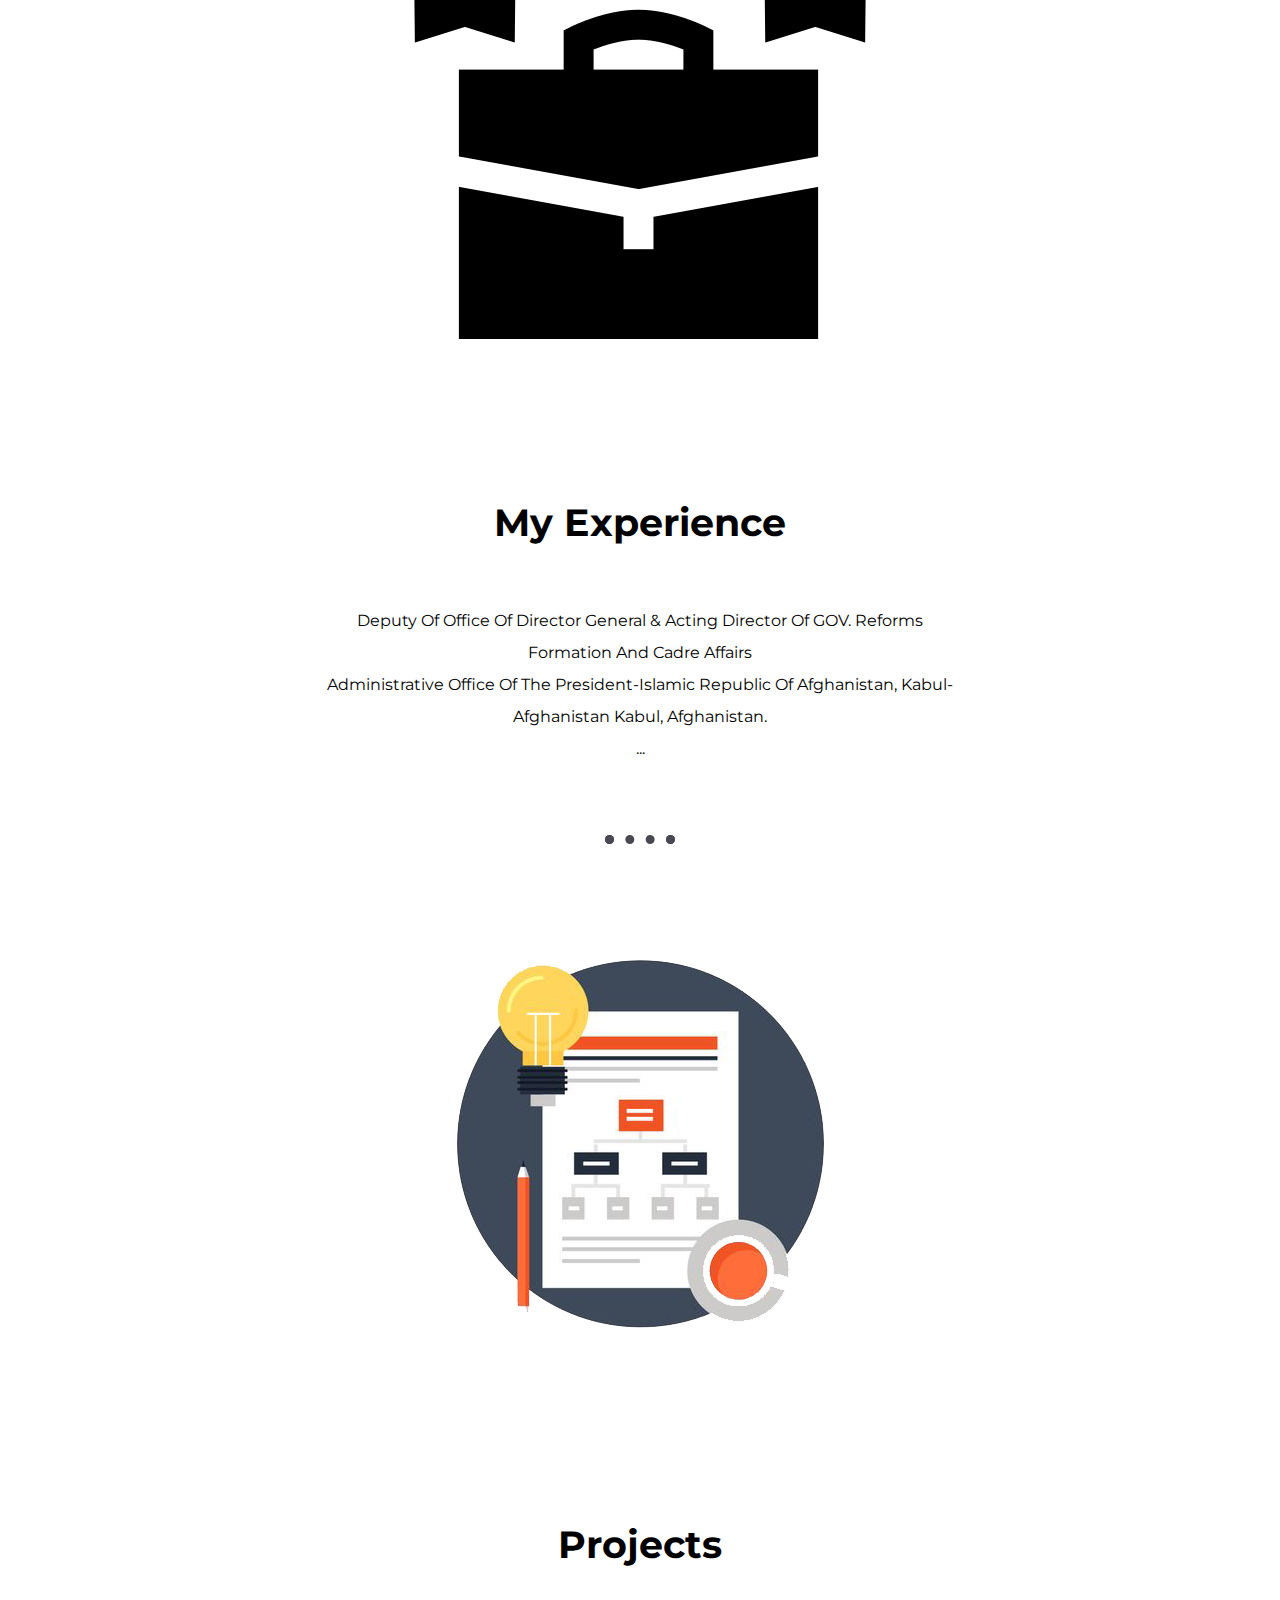
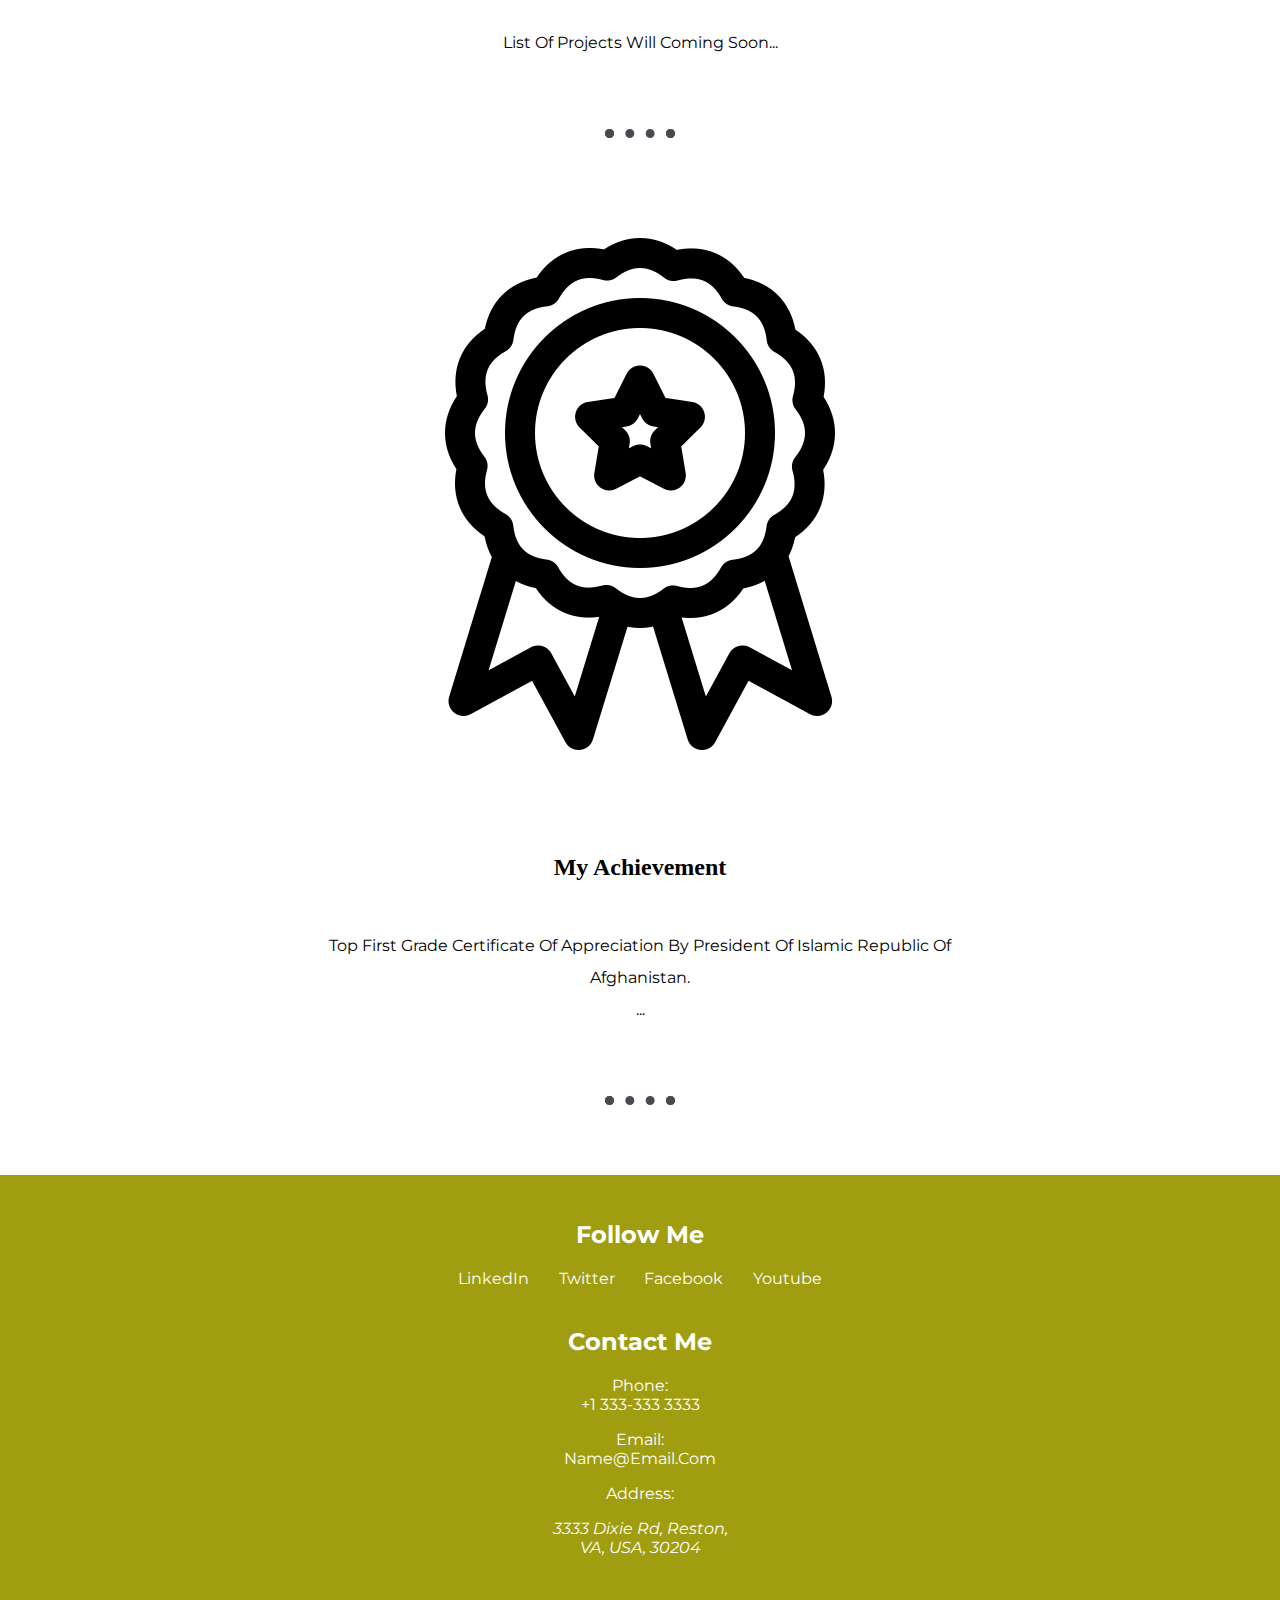
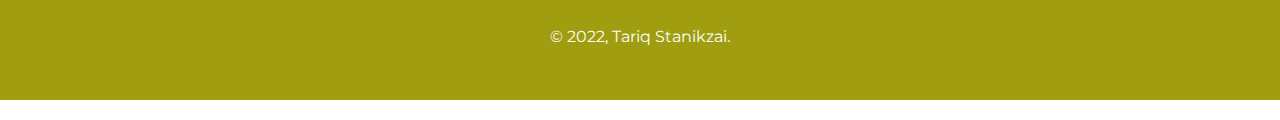
==== commit 78d6ede7: "Add files via upload" ====
--- a/index.html
+++ b/index.html
@@ -171,13 +171,13 @@
 
     <section class ="section-footer" id="contact">
       <div class="footer">
-        <div><h2>Follow</h2></div>
+        <div><h2>Follow Me</h2></div>
         <a class="footer-link" href="https://www.linkedin.com/">LinkedIn</a>
         <a class="footer-link" href="https://twitter.com/">Twitter</a>
         <a class="footer-link" href="https://www.facebook.com/">Facebook</a>
         <a class="footer-link" href="https://youtube.com/">Youtube</a>
         <br> <br>
-        <div><h2>Contact</h2></div>
+        <div><h2>Contact Me</h2></div>
         <p>Phone: <br> +1 333-333 3333</p>
         <p>Email: <br> name@email.com <a href="mailo:name@email.com"></a></p>
       
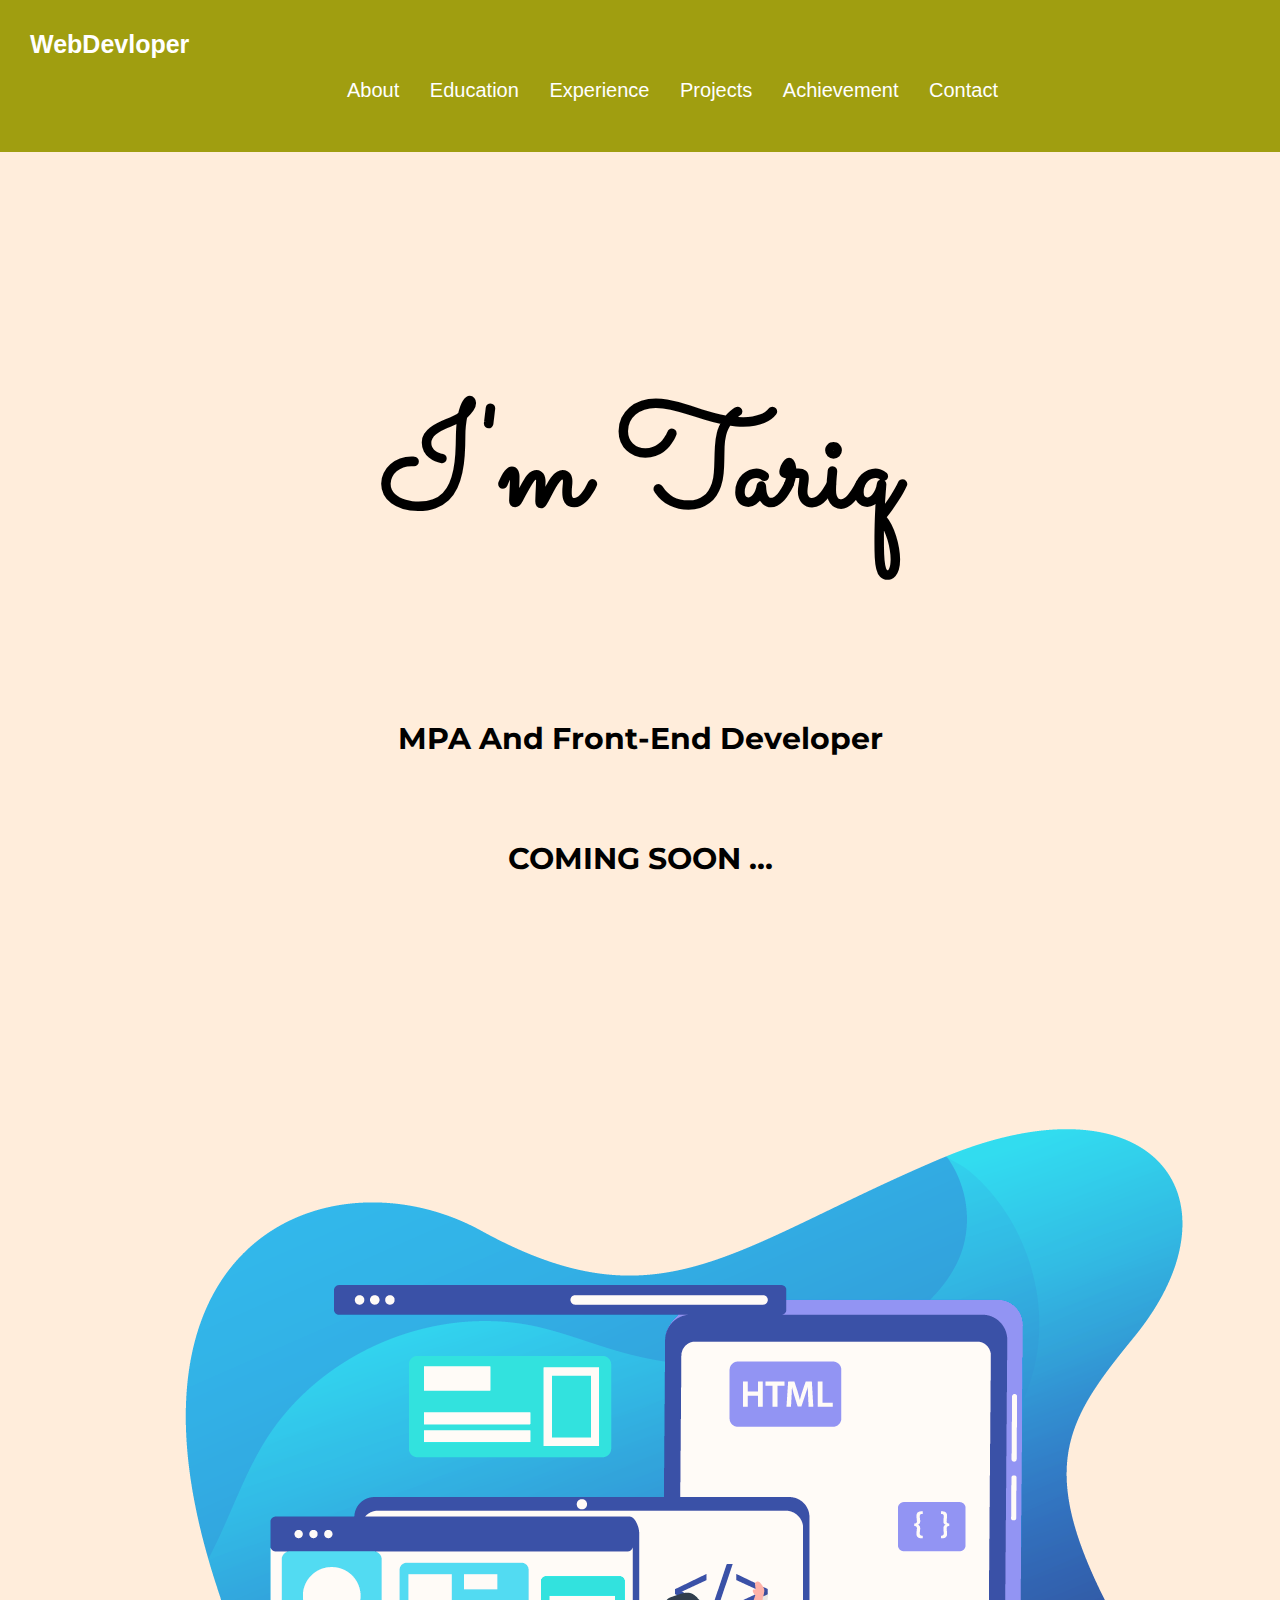
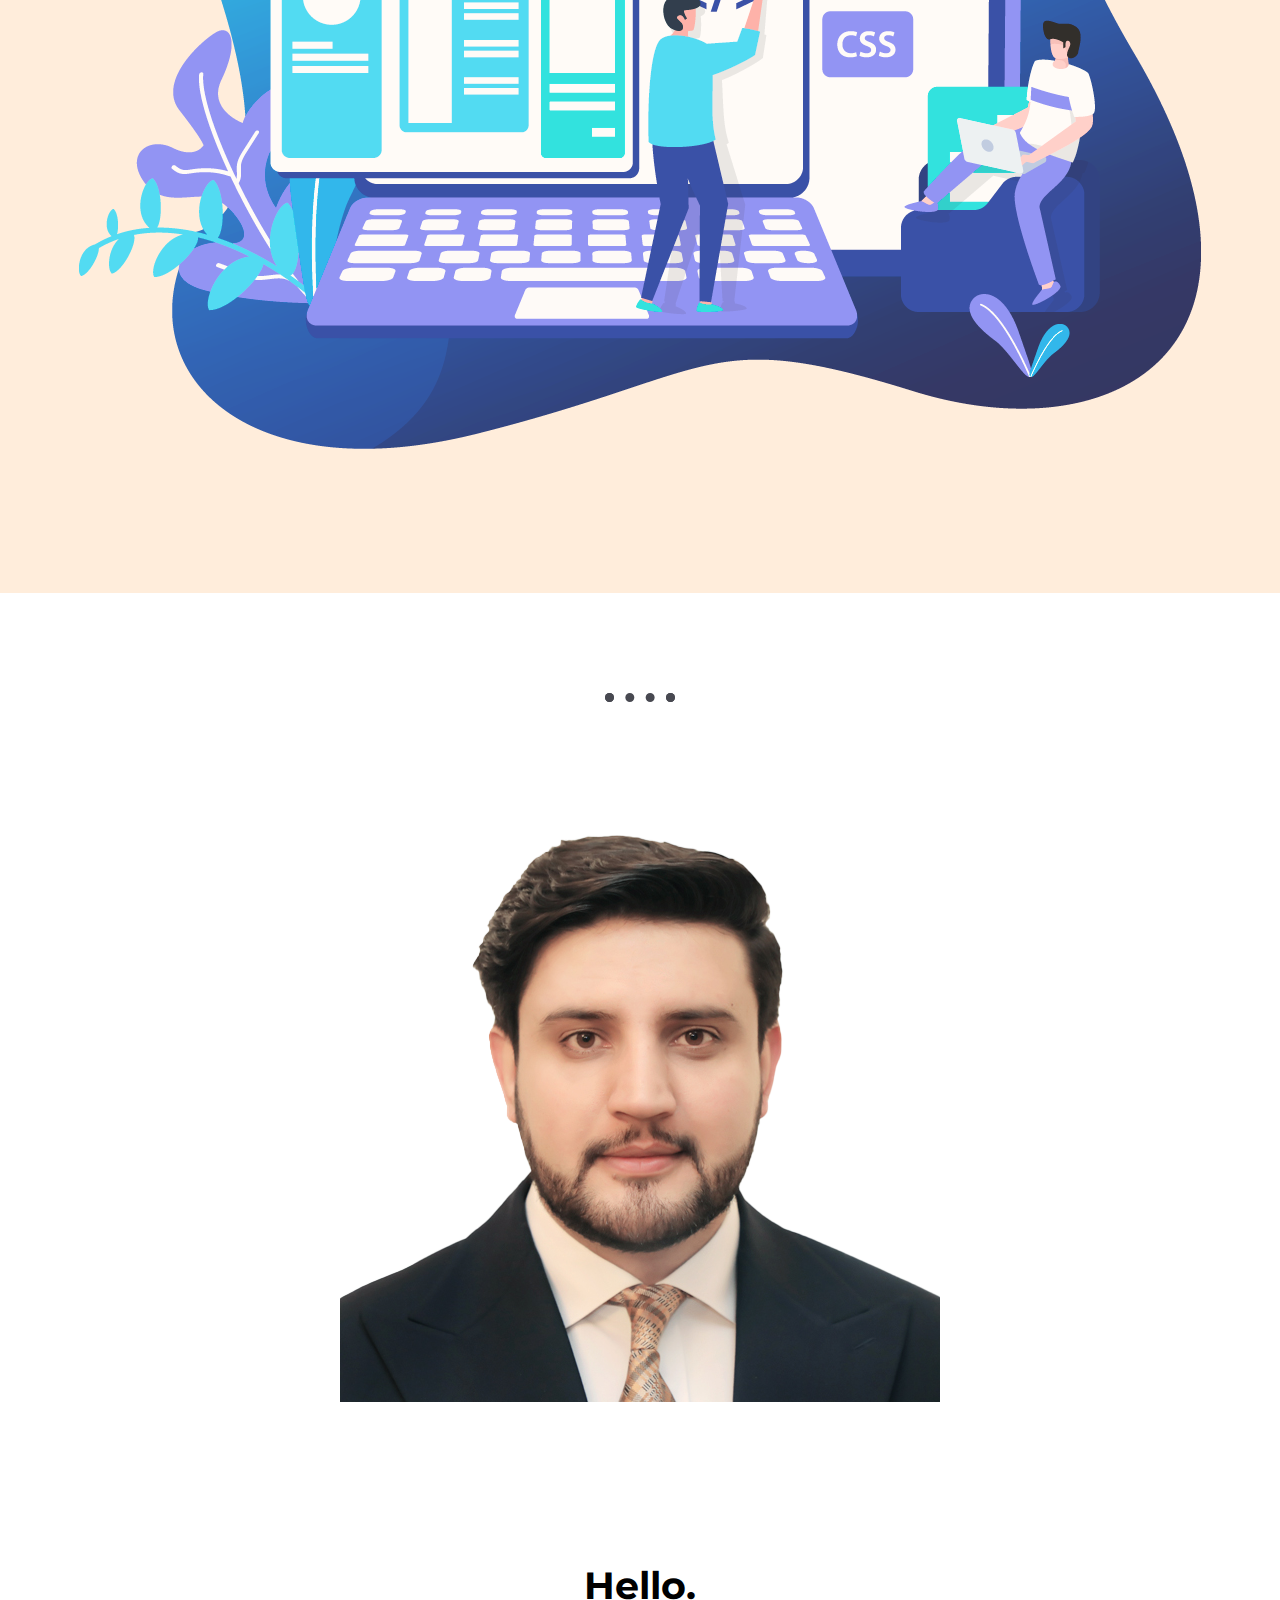
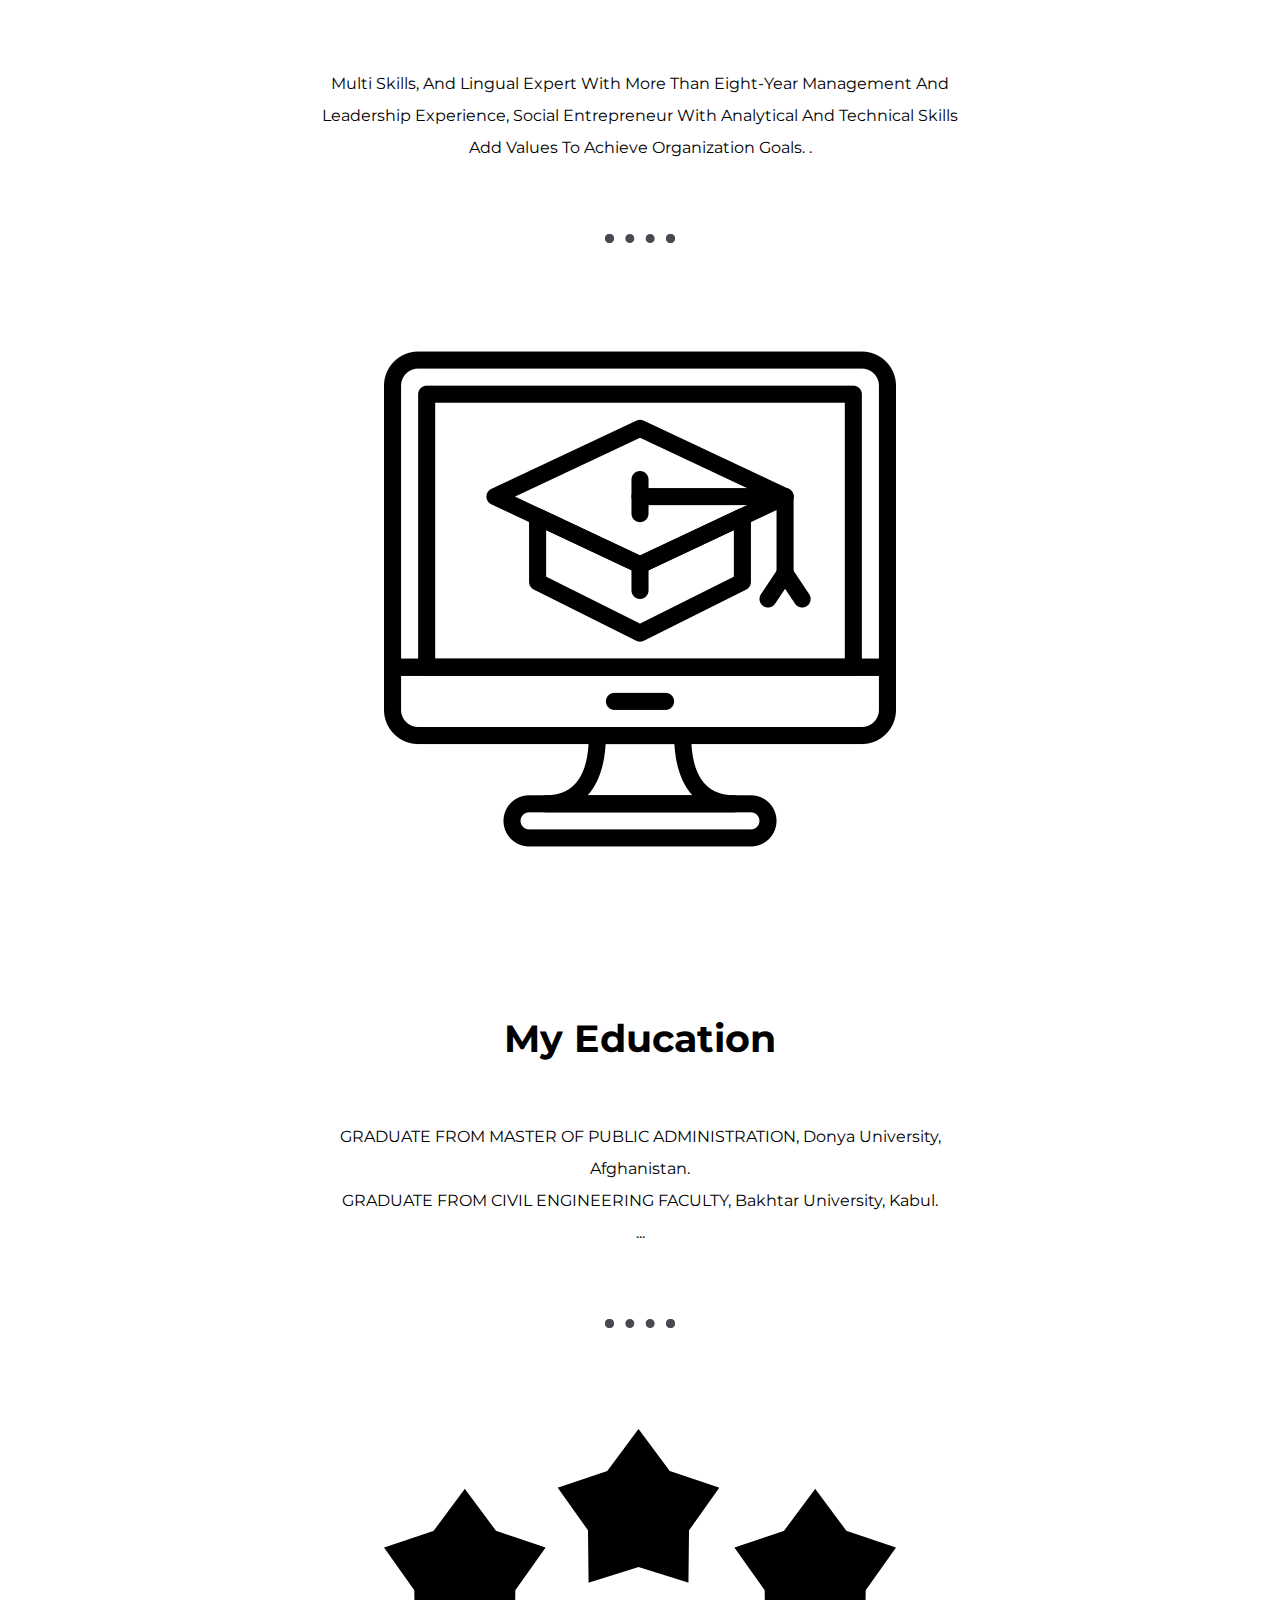
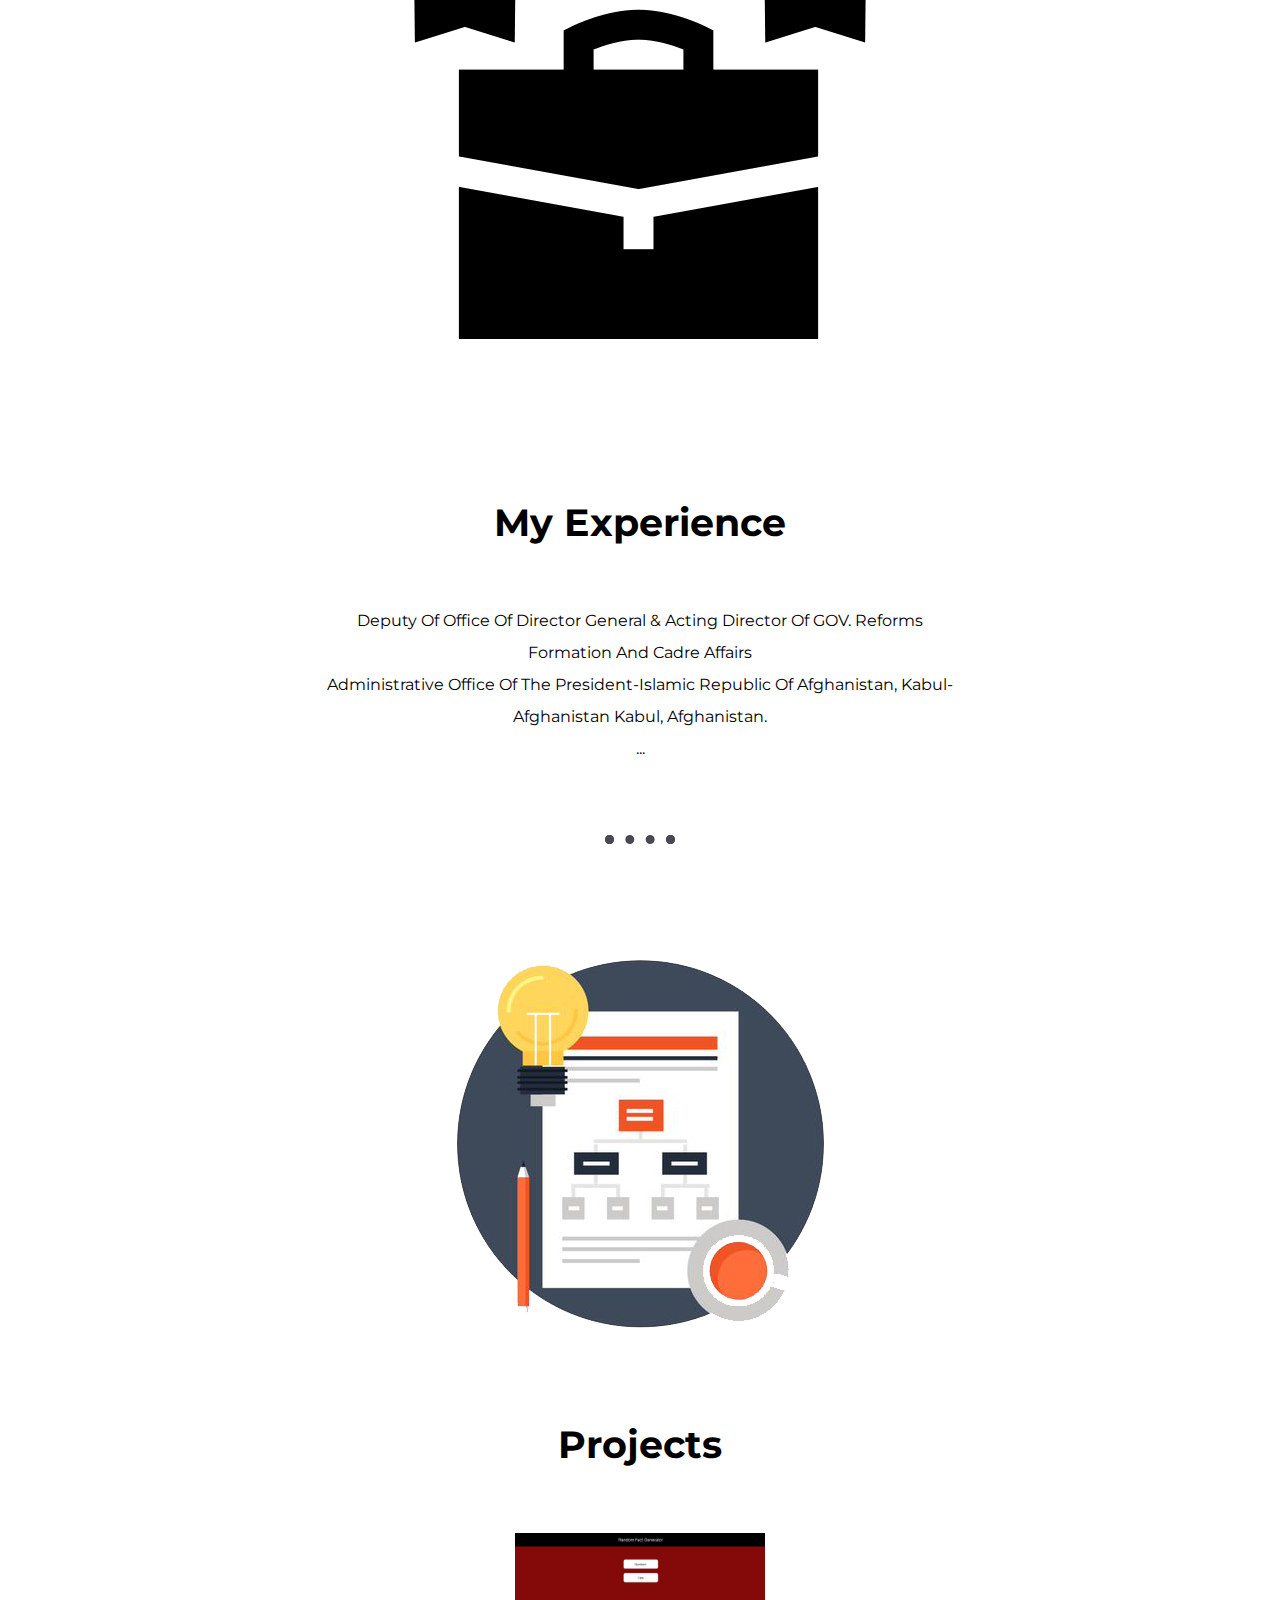
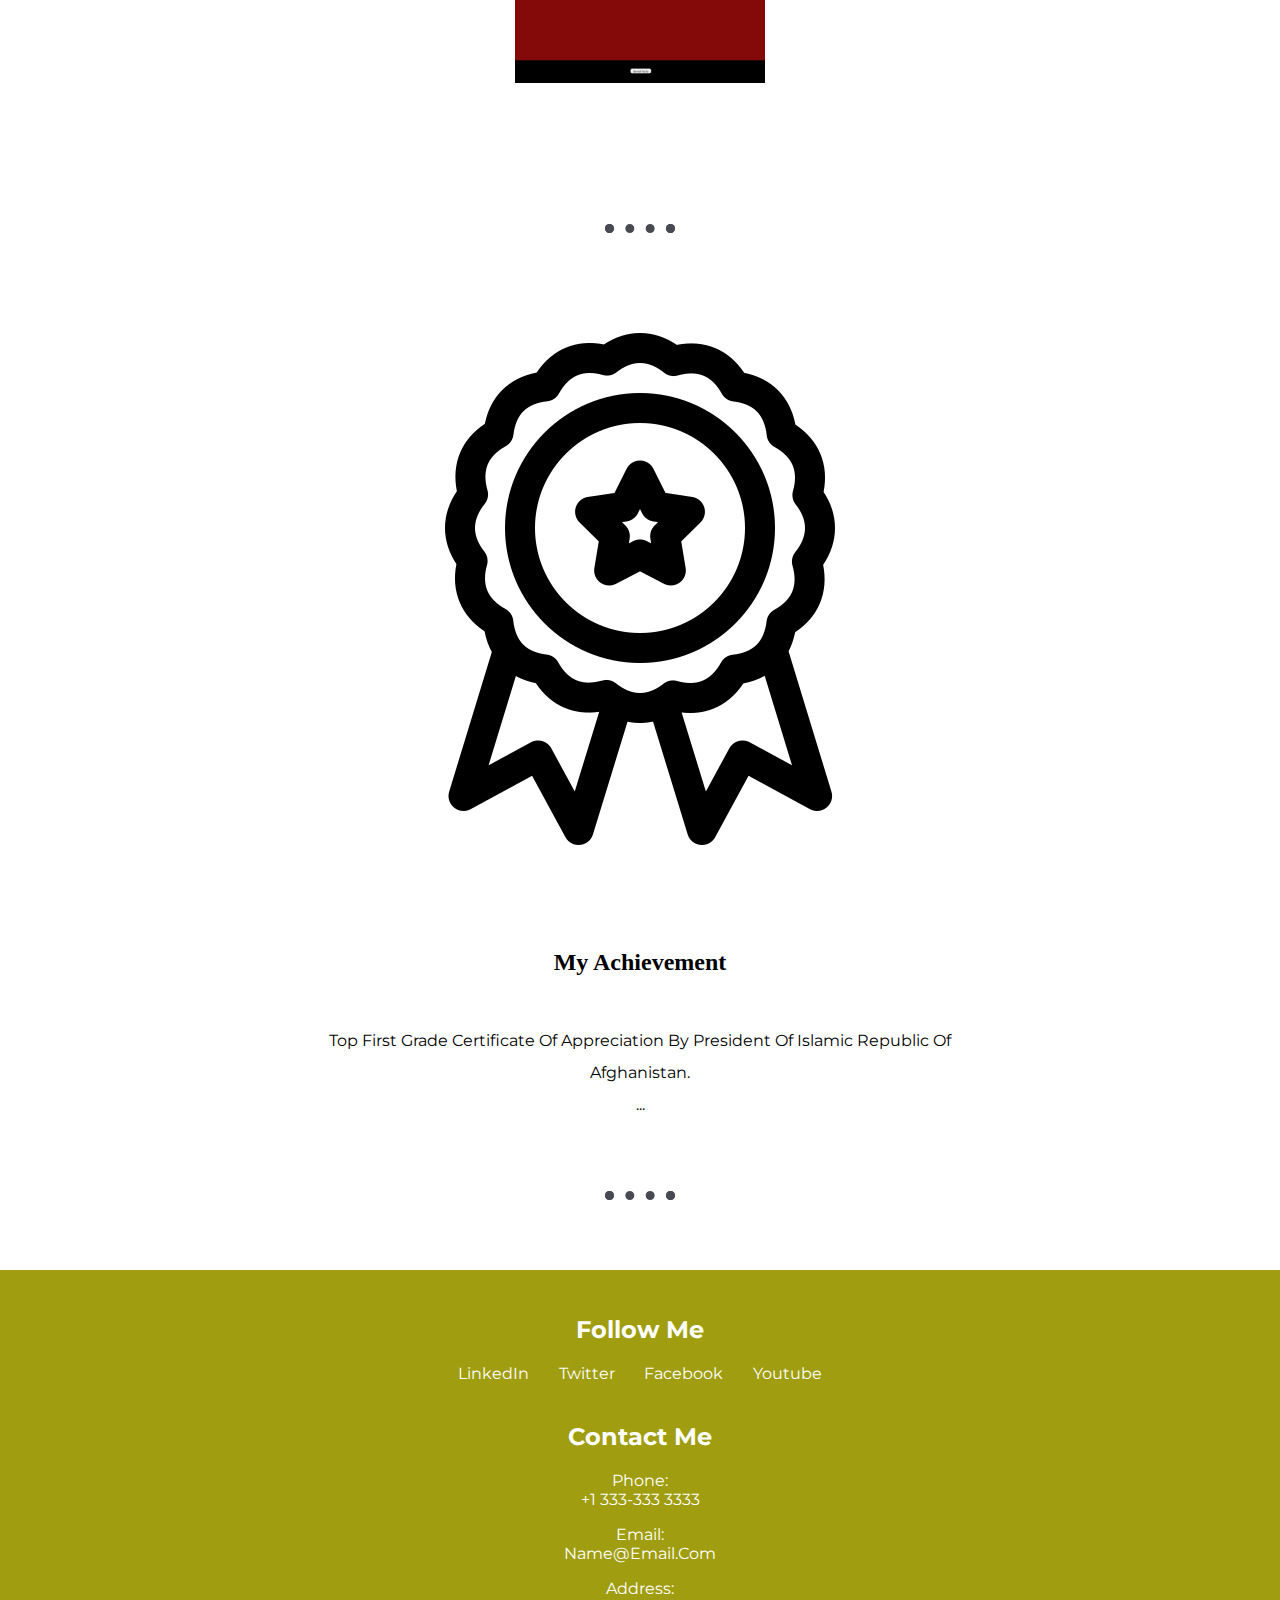
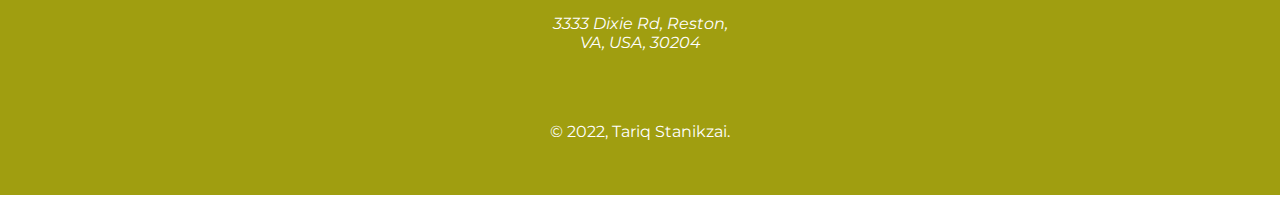
==== commit 32a1fb48: "Add project" ====
--- a/index.html
+++ b/index.html
@@ -13,6 +13,7 @@
       rel="stylesheet"
     />
     <link rel="stylesheet" href="./assets/css/style.css" />
+    
   </head>
 
   <body>
@@ -31,7 +32,7 @@
             <a href="#expereince">Experience</a>
           </li>
           <li>
-            <a href="#projects">Projects</a>
+            <a href="#Projects">Projects</a>
           </li>
           <li>
             <a href="#achievment">Achievement</a>
@@ -128,21 +129,41 @@
     </section>
     <hr />
 
-    <!-- ----------------------Section 5,h5.p5,i5----------------->
-    <section class="section5" id="Projects">
-      <div class="i5">
-        <img class="" src="./assets/images/Projects.png" alt="Project Icon" />
-      </div>
-      <div class="h5">
-        <h2>Projects</h2>
-      </div>
-      <div class="p5">
-        <p>
-          List of Projects will coming soon... <br />
-        
-        </p>
-      </div>
-    </section>
+     <!-- ----------------------Section 5,h5.p5,i5----------------->
+     <section class="section5" id="Projects">
+        <div class="i5">
+            <img class="" src="./assets/images/Projects.png" alt="Project Icon" />
+            
+         <div class="h5">
+          <h2>Projects</h2>
+          <div class="Random-fact">
+          <p> 
+            <a href="https://github.com/samdakota/Random-Fact-Generator">Random Facts Generator</a>
+          </p>
+          </div>
+         
+          
+          <div class="responsive">
+            
+              <img src="./assets/images/first-project.png" alt="Project" width="250" height="150">
+
+              <p> 
+                <a href="https://github.com/samdakota/Random-Fact-Generator">Random Facts Generator</a> <style></style>
+              </p>
+              
+              
+            
+          </div>
+          
+          
+          
+          
+          
+        </div>
+     </section>
+
+
+
     <hr />
     
 
--- a/assets/css/style.css
+++ b/assets/css/style.css
@@ -66,6 +66,17 @@
 
 /*-- ----------------------All line Style-----------------*/
 
+.first-project{
+    margin: 5px;
+    border: 1px solid #ccc;
+    float: left;
+    width: 180px
+}
+.first-project:hover {
+    border: 1px solid #777;
+}
+
+
 hr {
     border: dotted #484951 9px;
     border-bottom: none;
@@ -128,6 +139,7 @@
     background-color: #a09e10;
     
 }
+ 
 
 
 .header div ul li {
@@ -187,3 +199,19 @@
     padding: 1%;
 }
 
+
+.Random-fact{
+    font: optional;color: rgb(0, 0, 0);
+}
+
+
+
+  
+
+
+
+  
+
+
+
+  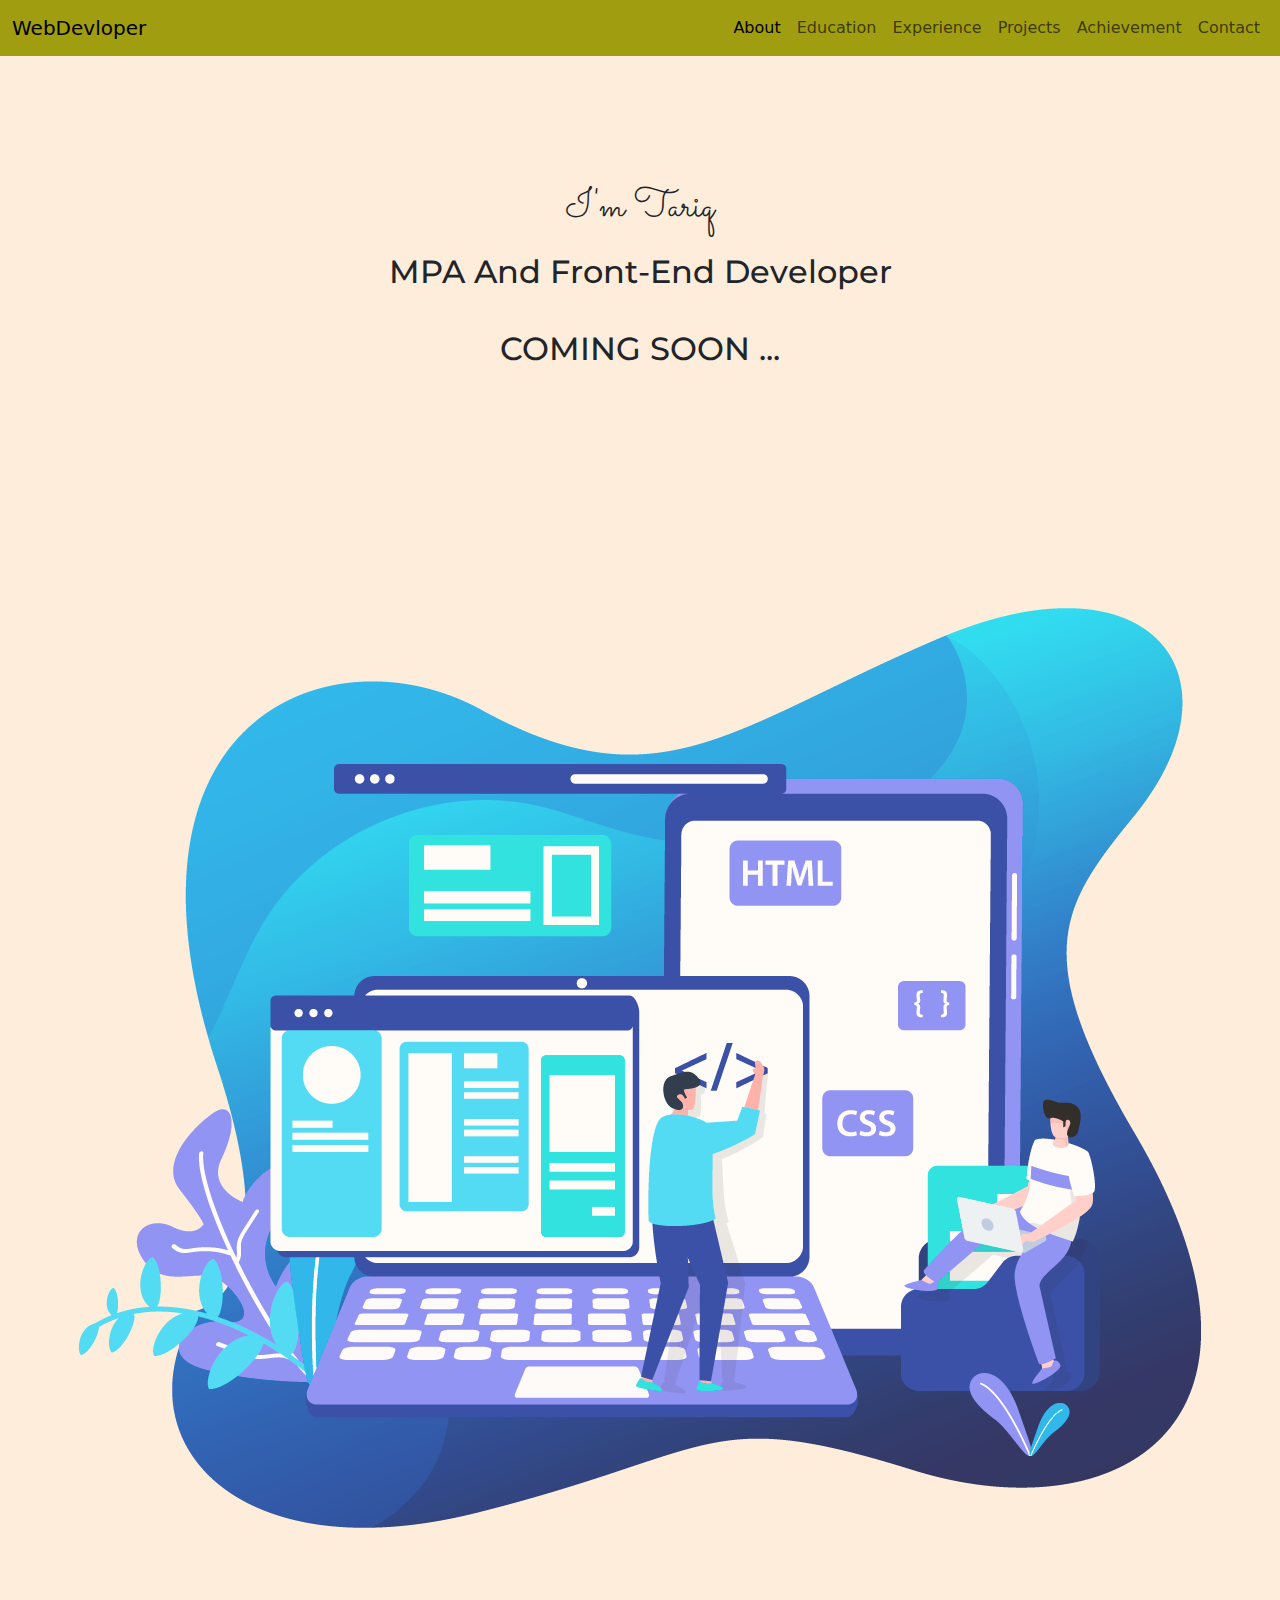
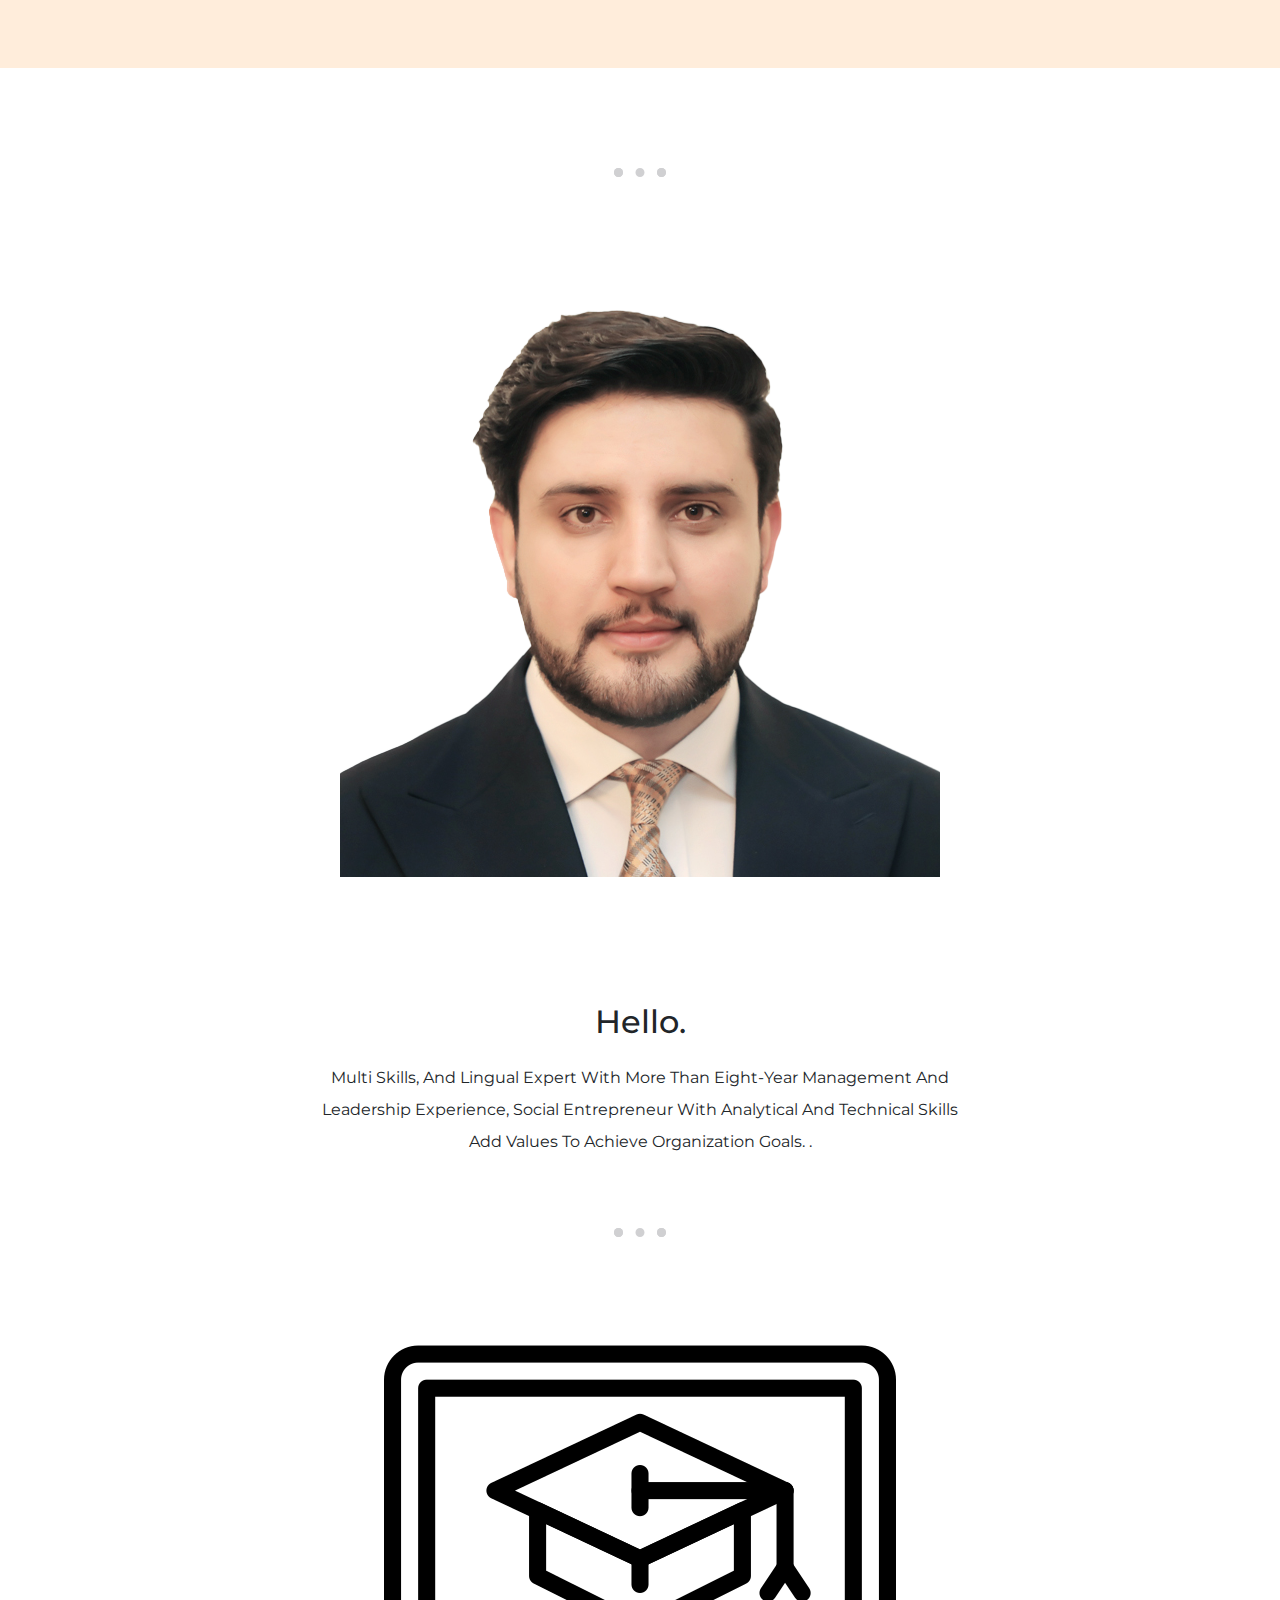
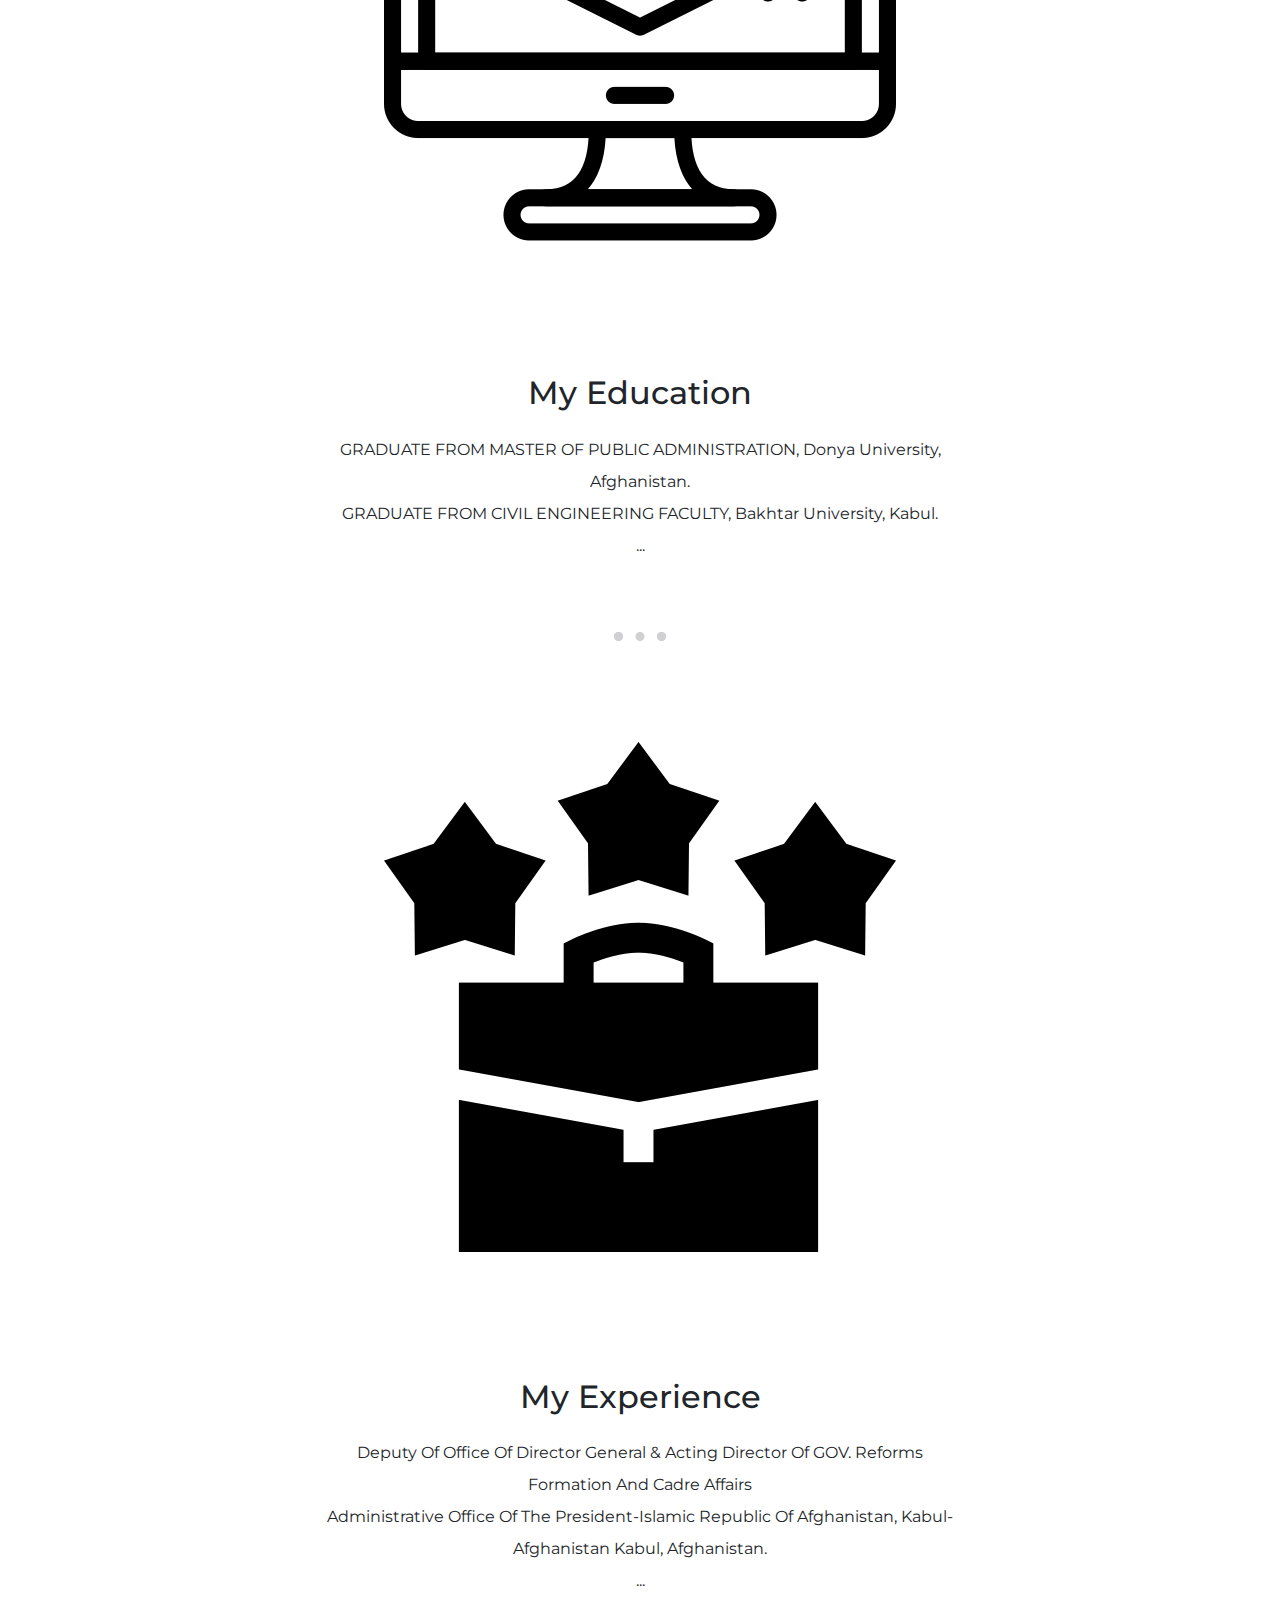
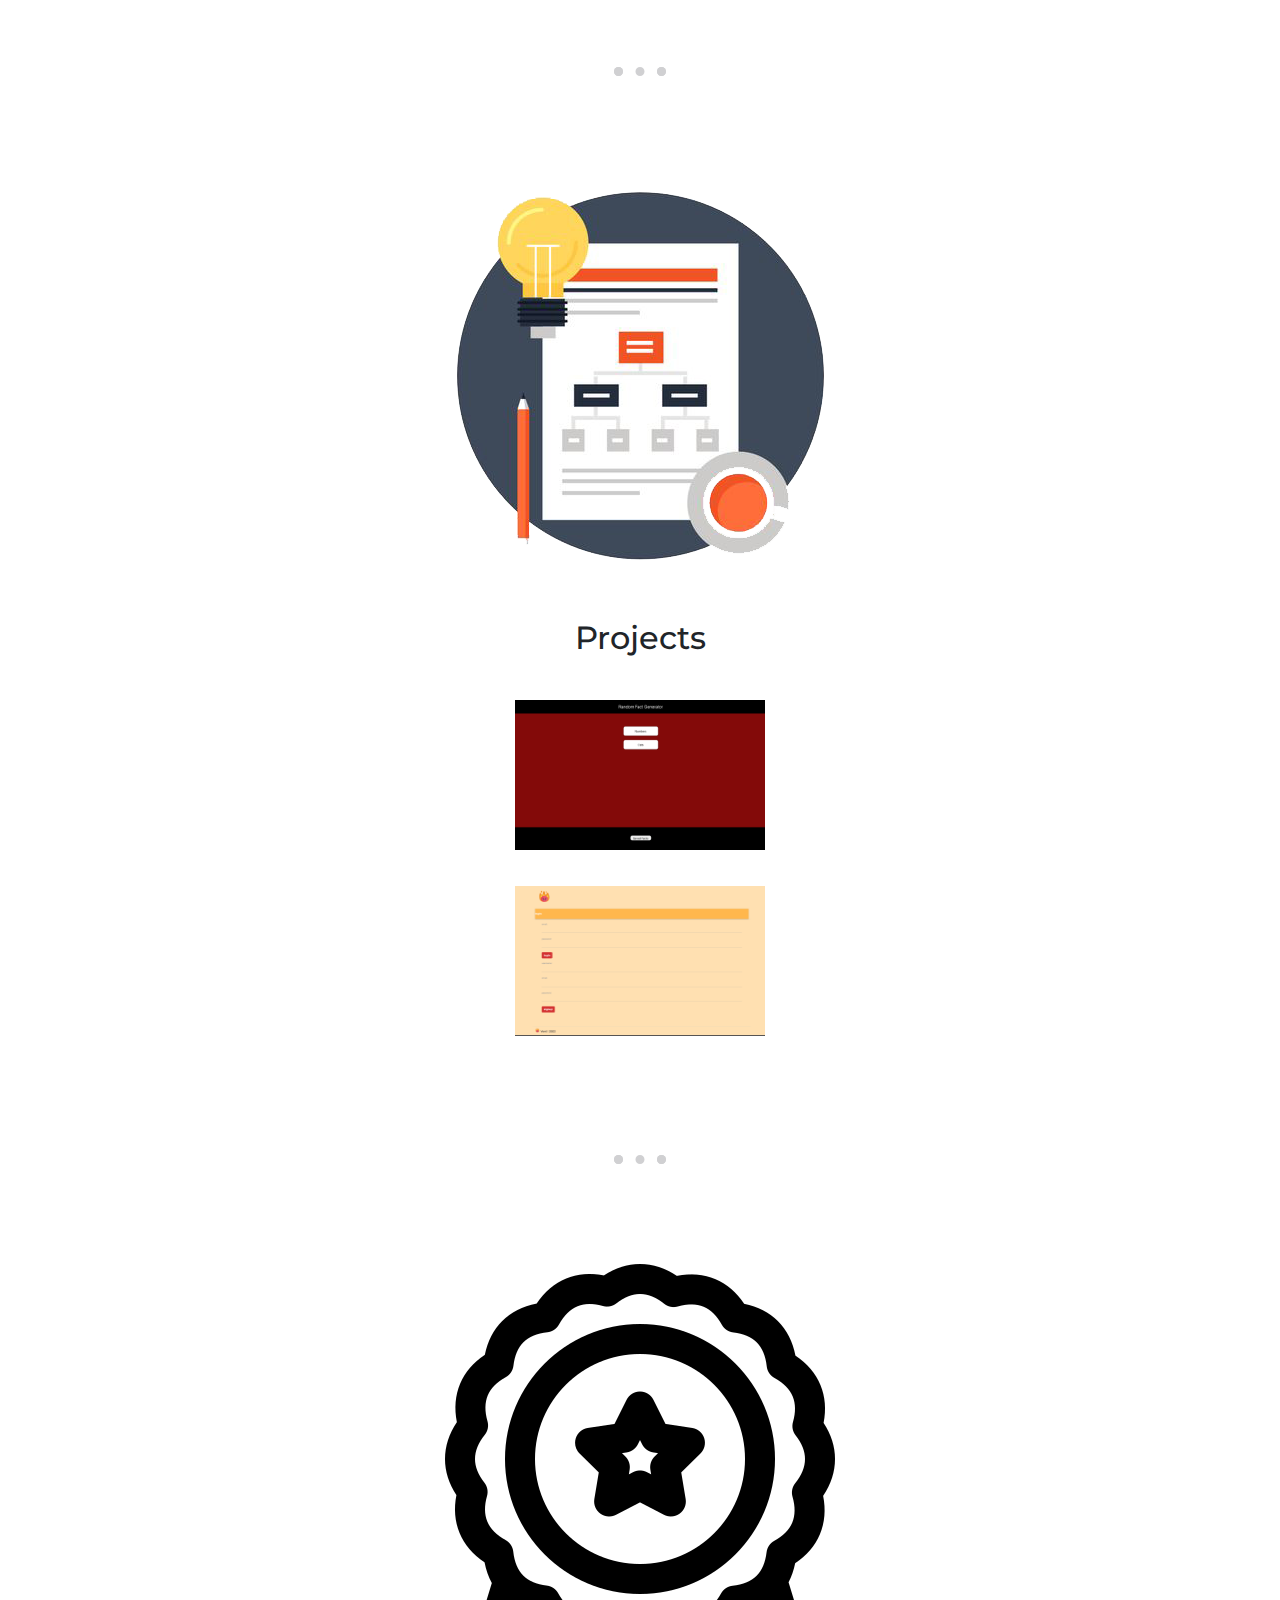
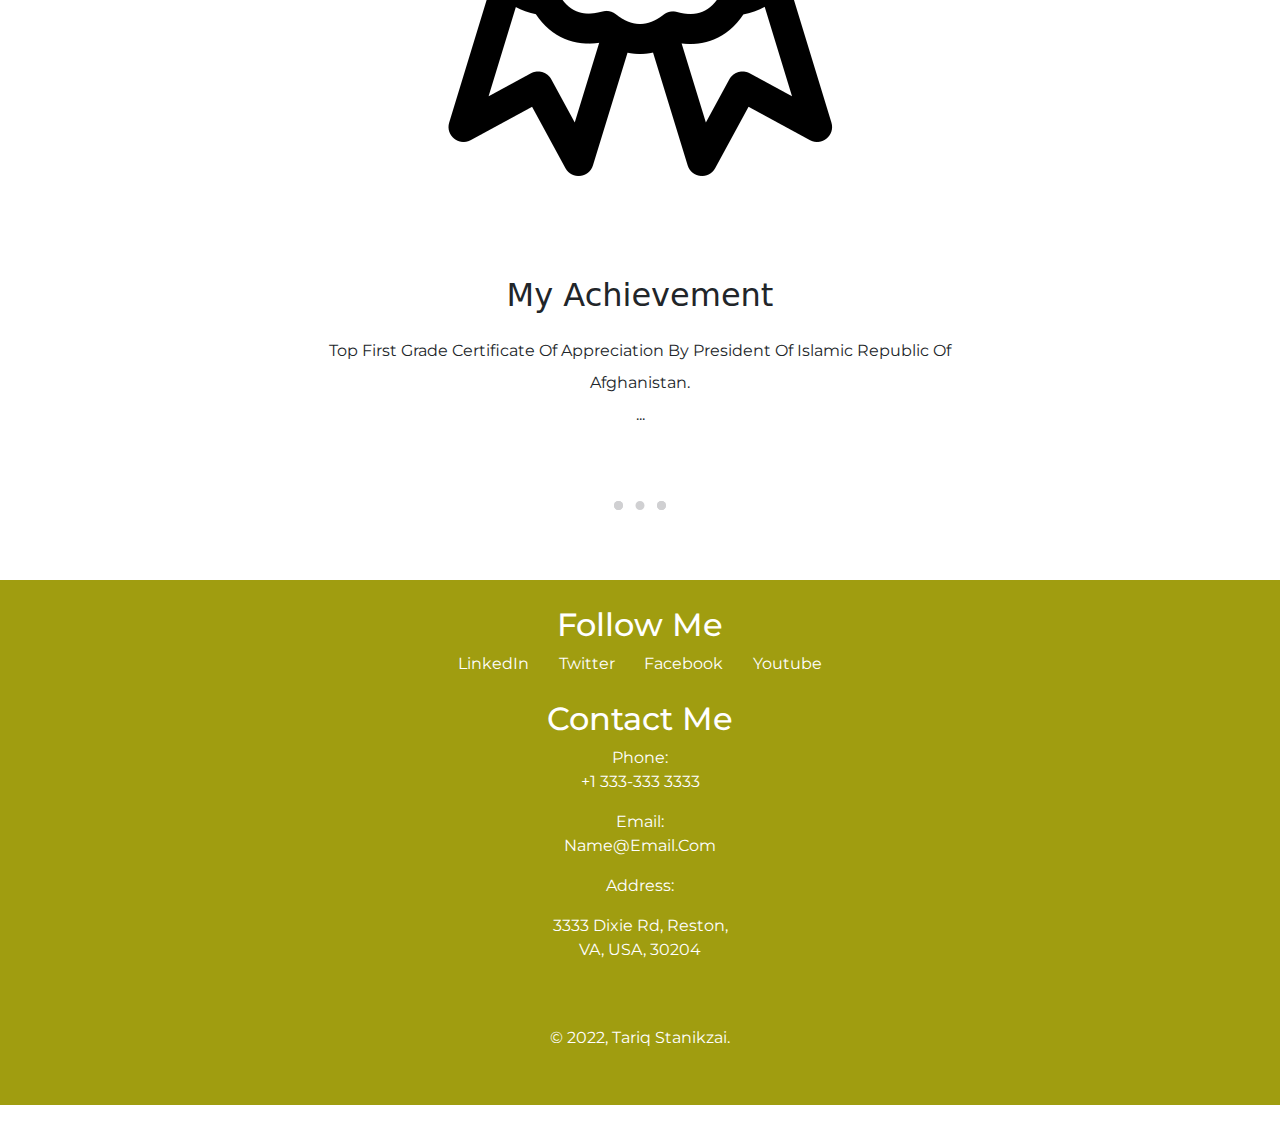
==== commit 93fe5d05: "Add second project" ====
--- a/index.html
+++ b/index.html
@@ -3,20 +3,54 @@
   <head>
     <meta charset="UTF-8" />
     <title>Tariq Stanikzai</title>
-
+    
     <link rel="icon" href="./assets/images/favicon.ico" />
     <link rel="preconnect" href="https://fonts.googleapis.com" />
     <link rel="preconnect" href="https://fonts.gstatic.com" crossorigin />
-
     <link
       href="https://fonts.googleapis.com/css2?family=Merriweather&family=Montserrat&family=Sacramento&display=swap"
       rel="stylesheet"
     />
+    <link rel="stylesheet" href="	https://cdn.jsdelivr.net/npm/bootstrap@5.2.0-beta1/dist/css/bootstrap.min.css">
+    <script src="https://cdn.jsdelivr.net/npm/bootstrap@5.2.0-beta1/dist/js/bootstrap.bundle.min.js"></script>
     <link rel="stylesheet" href="./assets/css/style.css" />
     
   </head>
 
+  
   <body>
+    <nav class="navbar navbar-expand-lg">
+      <div class="container-fluid">
+        <a class="navbar-brand" href="#">WebDevloper</a>
+        <button class="navbar-toggler" type="button" data-bs-toggle="collapse" data-bs-target="#navbarNav" aria-controls="navbarNav" aria-expanded="false" aria-label="Toggle navigation">
+          <span class="navbar-toggler-icon"></span>
+        </button>
+        <div class="collapse navbar-collapse" id="navbarNav">
+          <ul class="navbar-nav ms-auto">
+            <li class="nav-item">
+              <a class="nav-link active" aria-current="page" href="#about">About</a></a>
+            </li>
+            <li class="nav-item">
+              <a class="nav-link" href="#education">Education</a>
+            </li>
+            <li class="nav-item">
+              <a class="nav-link" href="#expereince">Experience</a>
+            </li>
+            <li class="nav-item">
+              <a class="nav-link" href="#Projects">Projects</a>
+            </li>
+            <li class="nav-item">
+              <a class="nav-link" href="#achievment">Achievement</a>
+            </li>
+            <li class="nav-item">
+              <a class="nav-link" href="#contact">Contact</a>
+            </li>
+          </ul>
+        </div>
+      </div>
+    </nav>
+
+    <!-- <nav class="navbar navbar-expand-lg bg-light">
     <section class="section-header">
       <div class="header">
        <div><h1>Web<span class="Devlop">Devlop</span>er</h1></div> 
@@ -44,6 +78,7 @@
       </div> 
     </div>
     </section>
+  </nav> -->
 
     <!-- ----------------------Section 1,h1.p1,i1----------------->
 
@@ -150,11 +185,16 @@
               <p> 
                 <a href="https://github.com/samdakota/Random-Fact-Generator">Random Facts Generator</a> <style></style>
               </p>
-              
-              
+          </div>
+
+          <div class="responsive">
             
-          </div>
-          
+            <img src="./assets/images/vent-app.png" alt="Project" width="250" height="150">
+
+            <p> 
+              <a href="https://dry-woodland-00962.herokuapp.com/login">Vent-app</a> <style></style>
+            </p>
+        </div>
           
           
           
--- a/assets/css/style.css
+++ b/assets/css/style.css
@@ -16,7 +16,9 @@
 }
 
 
-
+nav {
+    background-color: #a09d10;
+}
 /*-- ----------------------All Heading Style-----------------*/
 
 .section1 {
@@ -185,7 +187,7 @@
 
 .footer {
     margin: 10px 0px 20px 0px;
-    background-color: #a09e10;
+    background-color: #a09d10;
     color: #ffffff;
     padding: 2% 0% 3% 0%;  
     
